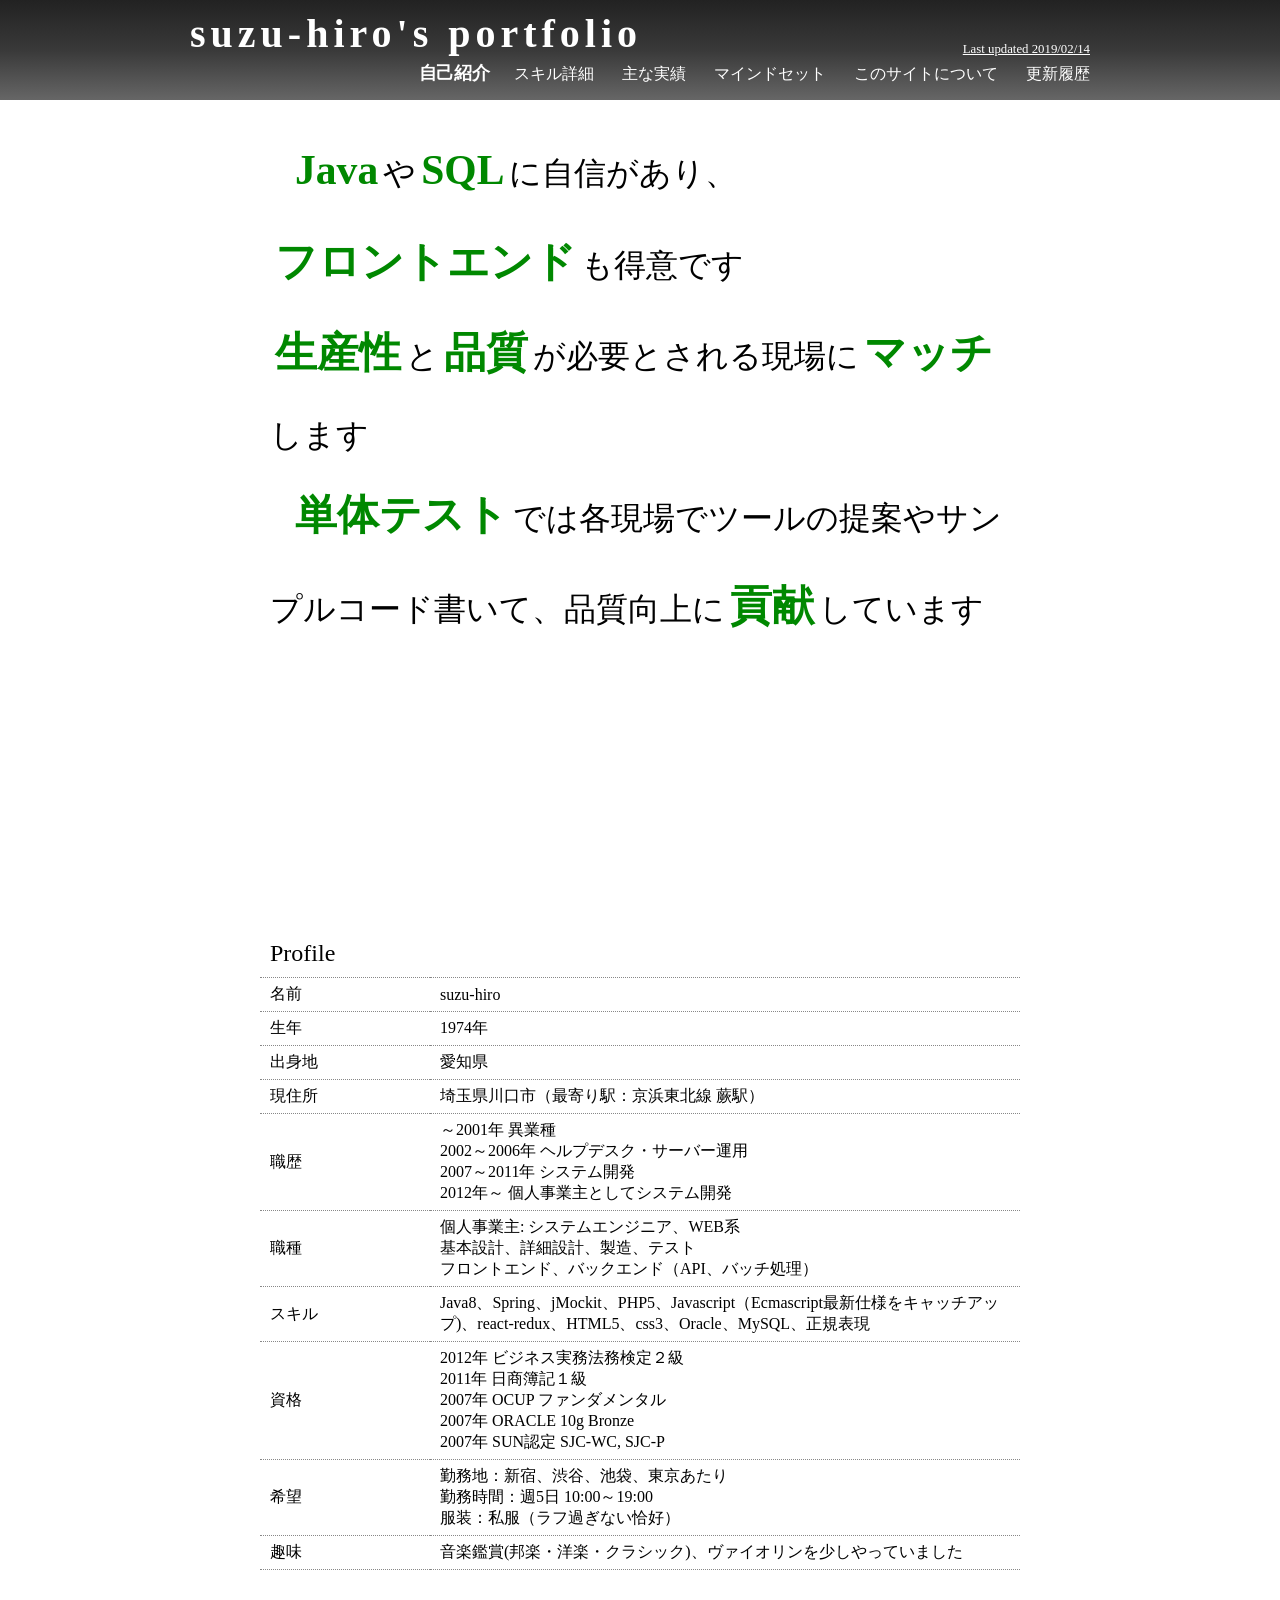
==== index.html @ 8be1450a "レイアウト調整" ====
<!doctype html>
<html>
<head>
	<meta charset="UTF-8"/>
	<meta name="viewport" content="width=device-width,initial-scale=1">
	<title>suzu-hiro's portfolio</title>
	<link rel="shortcut icon" href="./favicon.png"/>
	<link rel="stylesheet" href="./main.css">
	<style>
	</style>
	<script src="./js/rxjs.umd.min.js"></script>
	<script src="./main.js"></script>
	<script>
	</script>
</head>
<body>
	<header>
		<div class="container">
			<h1>suzu-hiro's portfolio</h1>
			<div class="update">Last updated 2019/02/14</div>
			<div class="menu-wrapper">
				<div class="humberger"><i class="fas fa-bars"></i></div>
				<ul class="menu">
					<li class="menu-title">
						<h2>suzuhiro's portfolio</h2>
						<p>MENU</p>
						<div class="close"><i class="far fa-times-circle"></i></div>
					</li>
					<li class="sel">自己紹介</li>
					<li>スキル詳細</li>
					<li>主な実績</li>
					<li>マインドセット</li>
					<li>このサイトについて</li>
					<li>更新履歴</li>
				</ul>
			</div>
			<div class="overlay"></div>
		</div>
	</header>
	<div id="content">
		<div class="container">
			<article class="profile sel">
				<section class="full-screen">
					<p>
						<em>Java</em>や<em>SQL</em>に自信があり、<em>フロントエンド</em>も得意です<br>
						<em>生産性</em>と<em>品質</em>が必要とされる現場に<em>マッチ</em>します
					</p>
					<p>
						<em>単体テスト</em>では各現場でツールの提案やサンプルコード書いて、品質向上に<em>貢献</em>しています
					</p>
				</section>
				<table>
					<caption>Profile</caption>
					<tbody>
						<tr>
							<th>名前</th>
							<td>suzu-hiro</td>
						</tr>
						<tr>
							<th>生年</th>
							<td>1974年</td>
						</tr>
						<tr>
							<th>出身地</th>
							<td>愛知県</td>
						</tr>
						<tr>
							<th>現住所</th>
							<td>埼玉県川口市（最寄り駅：京浜東北線 蕨駅）</td>
						</tr>
						<tr>
							<th>職歴</th>
							<td>
								～2001年 異業種<br>
								2002～2006年 ヘルプデスク・サーバー運用<br>
								2007～2011年 システム開発<br>
								2012年～ 個人事業主としてシステム開発
							</td>
						</tr>
						<tr>
							<th>職種</th>
							<td>
								個人事業主: システムエンジニア、WEB系<br>
								基本設計、詳細設計、製造、テスト<br>
								フロントエンド、バックエンド（API、バッチ処理）
							</td>
						</tr>
						<tr>
							<th>スキル</th>
							<td>
								Java8、Spring、jMockit、PHP5、Javascript（Ecmascript最新仕様をキャッチアップ)、react-redux、HTML5、css3、Oracle、MySQL、正規表現
							</td>
						</tr>
						<tr>
							<th>資格</th>
							<td>
								2012年 ビジネス実務法務検定２級<br>
								2011年 日商簿記１級<br>
								2007年 OCUP ファンダメンタル<br>
								2007年 ORACLE 10g Bronze<br>
								2007年 SUN認定 SJC-WC, SJC-P
							</td>
						</tr>
						<tr>
							<th>希望</th>
							<td>
								勤務地：新宿、渋谷、池袋、東京あたり<br>
								勤務時間：週5日 10:00～19:00<br>
								服装：私服（ラフ過ぎない恰好）
							</td>
						</tr>
						<tr>
							<th>趣味</th>
							<td>音楽鑑賞(邦楽・洋楽・クラシック)、ヴァイオリンを少しやっていました</td>
						</tr>
					</tbody>
				</table>
			</article>
			<article class="accordion skill">
				<p class="a_title">スキル詳細</p>
				<section class="blue open">
					<div class="header">
						<div class="title">Java<span>5年～</span></div>
						<div class="star"><i class="fas fa-star"></i><i class="fas fa-star"></i><i class="fas fa-star"></i></div>
						<i class="fas fa-angle-up"></i>
					</div>
					<div class="detail">
						<div class="card-wrapper">
							<div class="card">
								<div class="card-title">Java8</div>
								<div class="card-content">
									実務での使用も十分、<em>Stream Api</em>など重要な機能は問題なく使えます。<br>折に触れて書籍などで仕様理解を深めています
								</div>
							</div>
							<div class="card">
								<div class="card-title">Spring</div>
								<div class="card-content">
									最近では<em>SpringBoot</em>が多いです。<em>MVC</em><em>DI</em><em>AOP</em>など基本機能の経験は十分。<br>新しいバージョンの<em>WebFlux</em>は簡単なサンプルコードを書いた程度です
								</div>
							</div>
							<div class="card">
								<div class="card-title">jUnit</div>
								<div class="card-content">
									バージョン5は、学習中。<em>jMockit</em>を未使用の現場では提案しております<br><em>assertJ</em>も使いやすいです
								</div>
							</div>
							<div class="card">
								<div class="card-title">ORM</div>
								<div class="card-content">
									<em>MyBatis</em>などSQLを自由に書きやすいライブラリが好みです。<em>JPA</em>も実務で使用しますので問題ありません
								</div>
							</div>
						</div>
						<div class="note">
							自分にとって、一番<em>強み</em>となる技術ですので、言語仕様の理解から、周辺のツールについても意識してキャッチアップを心がけています
						</div>
					</div>
				</section>
				<section class="blue">
					<div class="header">
						<div class="title">PHP<span>3年</span></div>
						<div class="star"><i class="fas fa-star"></i><i class="fas fa-star"></i></div>
						<i class="fas fa-angle-up"></i>
					</div>
					<div class="detail">
						<div class="card-wrapper">
							<div class="card">
								<div class="card-title">FuelPHP</div>
								<div class="card-content">
									実務で6か月程度使用しました
								</div>
							</div>
							<div class="card">
								<div class="card-title">concrete5</div>
								<div class="card-content">
									実務で3か月程度使用しました
								</div>
							</div>
						</div>
						<div class="note">
							実務でWebAPIやバッチ処理など経験は少なくないですが、フレームワークの経験は少ないです<br>
							個人で開発する際にはPHPを利用しています<br>個人利用のレンタルサーバーで<em>バージョン7</em>にアップしたのでゆっくりキャッチアップ中です
						</div>
					</div>
				</section>
				<section class="blue">
					<div class="header">
						<div class="title">Groovy<span>1年</span></div>
						<div class="star"><i class="fas fa-star"></i></div>
						<i class="fas fa-angle-up"></i>
					</div>
					<div class="detail">
						<div class="note">
							特にサーバーサイドの言語としての経験はありませんが、<em>gradle</em><em>Jenkins</em><em>spock</em>など開発回りのツール類で使用する機会が多く、
							基本的な言語仕様の理解は重要と考えています
						</div>
					</div>
				</section>
				<section class="blue open">
					<div class="header">
						<div class="title">JavaScript<span>5年～</span></div>
						<div class="star"><i class="fas fa-star"></i><i class="fas fa-star"></i><i class="fas fa-star"></i></div>
						<i class="fas fa-angle-up"></i>
					</div>
					<div class="detail">
						<div class="card-wrapper">
							<div class="card">
								<div class="card-title">Ecma<wbr>Script</div>
								<div class="card-content">
									Webや電子書籍などで最新仕様のキャッチアップに心がけています
								</div>
							</div>
							<div class="card">
								<div class="card-title">React-redux</div>
								<div class="card-content">
									<em>React</em>単体の経験も<em>React-redux</em>の経験もあります。<br>
									モダンなライブラリの中では特に重点的に学習しています<br>
									<em>Redux-saga</em>も少し学習しています
								</div>
							</div>
							<div class="card">
								<div class="card-title">jQuery</div>
								<div class="card-content">
									2015年以降は実務でも個人の開発でも使用しておりません。新しい仕様やライブラリは必要があればキャッチアップします
								</div>
							</div>
							<div class="card">
								<div class="card-title">Rxjs</div>
								<div class="card-content">
									実務経験はありませんが、イベント周りの実装が気に入って、個人の開発で少しずつ活用しています
								</div>
							</div>
							<div class="card">
								<div class="card-title">Node.js</div>
								<div class="card-content">
									<em>express</em>を使用して、UIサーバーとして実務で経験があります
								</div>
							</div>
						</div>
						<div class="note">
							自分の<em>強み</em>として、ぜひ現場で力を発揮したい技術です
						</div>
					</div>
				</section>
				<section class="blue open">
					<div class="header">
						<div class="title">HTML/CSS<span>5年～</span></div>
						<div class="star"><i class="fas fa-star"></i><i class="fas fa-star"></i><i class="fas fa-star"></i></div>
						<i class="fas fa-angle-up"></i>
					</div>
					<div class="detail">
						<div class="card-wrapper">
							<div class="card">
								<div class="card-title">CSS設計</div>
								<div class="card-content">
									<em>OOCSS</em><em>BEM</em><em>SMACSS</em>などありますが、現場でもしっかり取り組んだ経験がないので、機会があれば取り組みたいです
								</div>
							</div>
							<div class="card">
								<div class="card-title">Sass</div>
								<div class="card-content">
									複数の現場で実務経験あり
								</div>
							</div>
						</div>
						<div class="note">
							古いブラウザの考慮が必要な実務より、個人の開発で自由に新しい仕様を試しています。<br>
							デザイナーほどの専門性ではないと思いますが、自信のある技術です<br>
							このサイトのコーディングでスキルの判断はできると思います
						</div>
					</div>
				</section>
				<section class="blue open">
					<div class="header">
						<div class="title">SQL<span>5年～</span></div>
						<div class="star"><i class="fas fa-star"></i><i class="fas fa-star"></i><i class="fas fa-star"></i></div>
						<i class="fas fa-angle-up"></i>
					</div>
					<div class="detail">
						<div class="card-wrapper">
							<div class="card">
								<div class="card-title">パフォーマンス</div>
								<div class="card-content">
									<em>インデックス</em>が効かないケース、<em>ソート</em>が掛かり遅くなるケースの把握、<br>
									<em>実行計画</em>によるコストの計測ができます
								</div>
							</div>
							<div class="card">
								<div class="card-title">Window関数</div>
								<div class="card-content">
									<em>MySQL</em>ではバージョン8で実装されるようですが、<em>Oracle</em><em>Postgres</em>など利用可能な現場では活用しています
								</div>
							</div>
						</div>
						<div class="note">
							良質な書籍があり、そちらで学習して実際に現場でもパフォーマンスの良いSQLを書けていると自負しています<br>
							自分の<em>強み</em>である技術の一つです
						</div>
					</div>
				</section>
				<section class="red">
					<div class="header">
						<div class="title">DB</div>
						<i class="fas fa-angle-up"></i>
					</div>
					<div class="detail">
						<div class="card-wrapper">
							<div class="card">
								<div class="card-title">テーブル設計</div>
								<div class="card-content">
									実務ではテーブル数20未満の小規模開発で担当したことがあります。大規模開発で自分がメインで1から担当した経験はありません<br>
									<em>正規化</em>は理解しています。
								</div>
							</div>
							<div class="card">
								<div class="card-title">DB製品</div>
								<div class="card-content">
									<em>MySQL</em>経験が多く、<em>Oracle</em><em>Postgresql</em>の順に経験が多いです
								</div>
							</div>
							<div class="card">
								<div class="card-title">トランザクション</div>
								<div class="card-content">
									異なる<em>DataSource</em>を同じメソッド内で制御した経験はあります。<br>
									<em>トランザクション分離レベル</em>をすらすら説明できるほどではありませんが、基本的な理解はあります
								</div>
							</div>
						</div>
						<div class="note">
							設定ファイルを触ることは多少あります。本番や懸賞環境にDBを構築するなどインフラやネットワークスキルが要求される作業は経験がありません
						</div>
					</div>
				</section>
				<section class="red">
					<div class="header">
						<div class="title">その他ミドルウェア</div>
						<i class="fas fa-angle-up"></i>
					</div>
					<div class="detail">
						<div class="card-wrapper">
							<div class="card">
								<div class="card-title">Git</div>
								<div class="card-content">
									十分経験あります。<em>SourceTree</em>とコマンドを併用して操作しています<br>
									プロジェクトにより運用方法はまちまちですが、合わせます
								</div>
							</div>
							<div class="card">
								<div class="card-title">Nginx</div>
								<div class="card-content">
									ある程度設定ファイルを編集したり、不具合の調査は可能です<br>
									<em>Luaスクリプト</em>でMockの挙動を書いたことがあります
								</div>
							</div>
							<div class="card">
								<div class="card-title">Jenkins</div>
								<div class="card-content">
									簡単な<em>Job</em>や<em>Pipeline</em>の作成は可能です
								</div>
							</div>
						</div>
					</div>
				</section>
				<section class="green">
					<div class="header">
						<div class="title">AWS<span>2年</span></div>
						<div class="star"><i class="fas fa-star"></i></div>
						<i class="fas fa-angle-up"></i>
					</div>
					<div class="detail">
						<div class="card-wrapper">
							<div class="card">
								<div class="card-title">S3</div>
								<div class="card-content">
									<em>Java SDK</em> <em>CLI</em>などで使用した経験あり
								</div>
							</div>
							<div class="card">
								<div class="card-title">SQS</div>
								<div class="card-content">
									<em>Java SDK</em> <em>CLI</em>などで使用した経験あり
								</div>
							</div>
							<div class="card">
								<div class="card-title">DynamoDB</div>
								<div class="card-content">
									<em>Java SDK</em> で使用した経験あり
								</div>
							</div>
						</div>
						<div class="note">
							強い分野ではありませんが、必要に応じてキャッチアップします
						</div>
					</div>
				</section>
				<section class="green">
					<div class="header">
						<div class="title">Linux<span>5年</span></div>
						<div class="star"><i class="fas fa-star"></i></div>
						<i class="fas fa-angle-up"></i>
					</div>
					<div class="detail">
						<div class="card-wrapper">
							<div class="card">
								<div class="card-title">コマンド</div>
								<div class="card-content">
									開発に必要な範囲で基本的な操作<br>期限切れですが<em>Lpic Level2</em>を取得したことがあります
								</div>
							</div>
							<div class="card">
								<div class="card-title">Bash</div>
								<div class="card-content">
									継続して複数の現場で多用することがなくしっかり覚えていませんが<br>
									DB操作、外部APIなど、複雑なバッチを書いた経験もあります
								</div>
							</div>
						</div>
						<div class="note">
							強い分野ではありませんが、開発で必要なスキルはあります
						</div>
					</div>
				</section>
				<section class="green">
					<div class="header">
						<div class="title">その他インフラ</div>
						<i class="fas fa-angle-up"></i>
					</div>
					<div class="detail">
						<div class="card-wrapper">
							<div class="card">
								<div class="card-title">Docker</div>
								<div class="card-content">
									開発時に起動したり停止したり、たまったimageを削除したりの操作はできます<br>
									全般的な基本知識はありますが、複雑な<em>DockerFile</em>の作成は難しいです
								</div>
							</div>
						</div>
					</div>
				</section>
				<section class="gray open">
					<div class="header">
						<div class="title">その他スキル</div>
						<i class="fas fa-angle-up"></i>
					</div>
					<div class="detail">
						<div class="card-wrapper">
							<div class="card">
								<div class="card-title">正規表現</div>
								<div class="card-content">
									自信のあるスキルです
								</div>
							</div>
							<div class="card">
								<div class="card-title">VBA</div>
								<div class="card-content">
									2016年以前は開発機が<em>Windows</em>で、ドキュメント類も<em>Office</em>が多く、よく活用していました
								</div>
							</div>
							<div class="card">
								<div class="card-title">Power<wbr>Shell</div>
								<div class="card-content">
									開発機が<em>Windows</em>のころは、テキストやファイルの操作でよく活用していました
								</div>
							</div>
							<div class="card">
								<div class="card-title">Gatling</div>
								<div class="card-content">
									最近、負荷試験で使用するケースが増え、重要なスキルと思います
								</div>
							</div>
							<div class="card">
								<div class="card-title">Puppeteer</div>
								<div class="card-content">
									ログイン画面の入力フォームがしっかり表示されているかのチェックで導入したことがあります
								</div>
							</div>
						</div>
					</div>
				</section>
			</article>
			<article>主な実績</article>
			<article class="simple mindset">
				<p class="a_title">マインドセット</p>
				<dl>
					<dt>チーム開発</dt>
					<dd>
						決められたことしかできないと言うことがありますが、やるべきことが明確に決められない決められたことができていないことも多い認識です。<br>
						やるべきことをしっかり認識して成果を出していけば自信に繋がり、そこで初めてそれ以上のことができるようになると思います。<br>
						私は、基本設計以降の作業を担当する１メンバーとしてチームに参画することになると思いますので、上記のことを意識して取り組みます。
					</dd>
					<dt>技術習得</dt>
					<dd>
						Java、Ecmascriptのように自分の強みである技術については常に、公式サイトで情報収集や必要に応じて実際に動かしてキャッチアップしています。<br>
						ライブラリ類については、目新しさや面白さだけではなく、現場で使えるか検討して学習しております。
					</dd>
					<dt>コーディングスタイル</dt>
					<dd>
						保守性、分かりやすさ、パフォーマンス、拡張性などを考えて最適なコードを書くように心がけております。<br>
						重要なのは、手段を目的化しないことです。新しい技術や概念を学習すると使いたくなるもので、ある程度スキルアップのために必要ですが、影響範囲を慎重に見極めるべきです。<br>
						最近javaで、Collectionのメソッドで表現できることを、Stream API を使用するケースが散見されます。計測すると100倍程度差が出る場合もあります。体感できるレベルで問題になることは少ないと思いますが、基本的な考え方として、パフォーマンスを意識してよりシンプルに書くスタイルがよいと思います。
					</dd>
					<dt>勤怠</dt>
					<dd>
						体調管理も仕事と考えておりますので、病欠や遅刻・早退はかなり少ない方です。<br>
						急病でなければ土日の通院ができる場合も多く、私用も含めて、業務中心にスケジュール管理をします
					</dd>
				</dl>
			</article>
			<article class="simple about">
				<p class="a_title">このサイトについて</p>
				<dl>
					<dt>使用した技術</dt>
					<dd>
						基本技術：HTML、CSS、Javascript<br>
						font: <a href="https://fontawesome.com/icons?d=gallery&m=free" target="_blank">Font Awesome</a><br>
						ライブラリ： <a href="https://rxjs-dev.firebaseapp.com/" target="_blank">RxJS v6</a>
					</dd>
					<dt>デザイン</dt>
					<dd>
							レスポンシブデザインで設計しております。
					</dd>
					<dt>技術的なポイント</dt>
					<dd>
						デザインやコーディングは特に他のサイトは参考にしておりません。
						極力ライブラリは使用せず、基本的な技術のみを使用しました。<br>
						RxJSを使用しているのは、実務では使用したことはありませんが、イベント周りの実装が強力で最近気に入っています。<br>
						異なるイベントを一つのストリームとして処理し、豊富なoperatorsで、できたらいいなと思う制御を手軽に利用できるところは、いつか実務で生かしたいです
					</dd>
					<dt>サイトの狙い</dt>
					<dd>
							サイトを通じて得意な技術や希望を知っていただき、スキルミスマッチなどにより力が発揮できないことを避けることが目的です
					</dd>
				</dl>
			</article>
			<article class="simple history">
				<p class="a_title">更新履歴</p>
			</article>
		</div>
	</div>
	<div class="mask"></div>
</body>
</html>
---- main.css ----
@import url(./fontawesome/css/all.min.css);
@charset "utf-8";
body {
	z-index: 1;
}
body, ul {
	margin: 0;
	padding: 0;
}
h1 {
	margin: 10px 0;
	font-size: 2.5em;
	letter-spacing: 5px;
	font-family: 'Comic Sans MS';
}
.container {
	position: relative;
	max-width: 900px;
	margin: 0 auto;
}
header {
	position: fixed;
	top: 0;
	height: 100px;
	width: 100vw;
	color: white;
	background: linear-gradient(#222, #393939, #666);
	z-index: 80;
}
.update {
	position: absolute;
	top: 32px;
	right: 0;
	font-size: .8rem;
	text-decoration: underline;
}
.menu-wrapper {
	position: absolute;
	right: 0;
	bottom: -28px;
}
.menu {
	list-style: none;
	display: flex;
}
.menu-title {
	display: none;
}
.menu li {
	margin-left: 28px;
	text-align: center;
	cursor: pointer;
}
.menu li.sel {
	font-weight: bold;
	transform: scale(1.1, 1.1);
	cursor: default;
}
.menu li:hover {
	font-weight: bold;
}
.humberger {
	display: none;
	margin-right: 14px;
	font-size: 1.8em;
}
.overlay {
	display: none;
	position: fixed;
	top: 0;
	left: 0;
	width: 100%;
	height: 100%;
	opacity: .2;
	background: black;
	z-index: 50;
}
#content {
	margin-top: 110px;
	margin-bottom: 50px;
}
article {
	display: none;
}
article.sel {
	display: block;
}
.mask {
	display: none;
	position: fixed;
	background: #333;
	top: 100px;
	width: 100%;
	min-height: calc(100vh - 100px);
	opacity: 0;
}
.mask.on {
	display: block;
	animation: switchContents 1.6s ease-in-out;
}
@keyframes switchContents {
	0% {left: -100%; opacity: 0;}
	40% {left: 0; opacity: 1;}
	60% {left: 0; opacity: 1;}
	100% {left: 100%; opacity: 0;}
}

.full-screen {
	margin: 0 auto;
	padding: 15px 30px;
	width: 100%;
	min-height: calc(100vh - 100px);
	box-sizing: border-box;
}
.full-screen p {
	text-indent: 20px;
	line-height: 2.2;
	font-size: 2em;
	margin: 0;
}
.full-screen em {
	text-indent: 0;
	font-size: 1.3em;
	font-weight: bold;
	background: none;
	color: #008800;
}
@media screen and (max-width: 480px) {
	header {
		height: 70px;
	}
	#content {
		margin-top: 76px;
	}
	h1 {
		margin-top: 18px;
		font-size: 1.7em;
		letter-spacing: 0;
	}
	.update {
		display: none;
	}
	.container {
		padding: 0 14px;
	}
	.menu-wrapper {
		bottom: -5px;
	}
	.humberger {
		display: block;
	}
	.menu-title h2 {
		margin: 0 0 0 -10px;
		padding: 14px 0 14px 14px;;
		font-size: 1.6em;
		text-align: left;
		font-family: 'Comic Sans MS';
	}
	.menu-title p {
		margin: 0 0 0 -10px;
		letter-spacing: 3px;
		padding: 8px;
		font-size: 1.2em;
		font-weight: bold;
		border-top: dotted 1px #fff;
		border-bottom: dotted 1px #fff;
	}
	.close {
		position: absolute;
		top: 12px;
		right: 10px;
		font-size: 1.8em;
	}
	.menu {
		position: fixed;
		z-index: 100;
		top: 0;
		height: 100vh;
		display: block;
		background: #333;
		width: 85vw;
		left: -85vw;
		transition: left .2s ease-out;
	}
	.menu.show {
		left: 0;
	}
	.menu-title {
		display: block;
		position: relative;
	}
	.menu li {
		margin-left: 0;
	}
	.menu li:not(.menu-title) {
		text-align: left;
		padding: 12px 5px 12px 40px;
		position: relative;
		letter-spacing: 2px;
	}
	.menu li:not(.menu-title)::before {
		font-family: "Font Awesome 5 Free";
		content: "\f111";
		font-weight: 900;
		position: absolute;
		left: 15px;
		top: 14px;
	}
	.menu li.sel {
		font-weight: normal;
		text-shadow: none;
		background: #888;
		transform: scale(1, 1);
	}
	.mask {
		top: 70px;
		min-height: calc(100vh - 70px);
	}
	@keyframes switchContents {
		0% { opacity: 0;}
		40% { opacity: 1;}
		60% { opacity: 1;}
		100% { opacity: 0;}
	}
	.full-screen {
		padding: 10px 20px;
		width: 100%;
		min-height: calc(100vh - 70px);
	}
	.full-screen p {
		text-indent: 20px;
		line-height: 2;
		font-size: 1.4em;
	}
	.full-screen em {
		font-size: 1.35em;
	}
}

/* profile */
.profile .full-screen {
	width: 800px;
}
.profile table {
	width: 760px;
	margin:20px auto 10px;
	border-collapse: collapse;
}
.profile caption {
	text-align: left;
	padding: 10px;
	font-family: 'Comic Sans MS';
	font-size: 1.5em;
}
.profile tr {
	border-top: dotted 1px #888;
}
.profile tr:last-of-type {
	border-bottom: dotted 1px #888;
}
.profile th {
	width: 150px;
	font-weight: normal;
	text-align: left;
}
.profile td, .profile th {
	padding: 6px 10px;
}
@media screen and (max-width: 480px) {
	.profile .full-screen {
		width: calc(100% + 28px);
    margin: -5px -15px 0;
	}
	.profile table {
		width: 100%;
	}
	.profile th {
		width: 20%;
	}
	.profile td, .profile th {
		font-size: .9rem;
	}
}

/** acordion */
.accordion .a_title {
	margin: 0;
	padding: 0;
	display: none;
	font-family: 'Comic Sans MS';
}

.accordion > section {
	width: 100%;
	margin-top: 15px;
}
.accordion > section + section{
	margin-top: 20px;
}

.accordion .header {
	border-radius: 6px;
	padding: 4px 10px;
	display: flex;
	cursor: pointer;
}
.accordion section.blue .header {
	background: linear-gradient(#3388bb, #66aaee);
}
.accordion section.blue .detail {
	background: #eef;
}
.accordion section.red .header {
	background: linear-gradient(#bb5555, #dd7777);
}
.accordion section.red .detail {
	background: #fee;
}
.accordion section.green .header {
	background: linear-gradient(#339933, #77bb77);
}
.accordion section.green .detail {
	background: #efe;
}
.accordion section.gray .header {
	background: linear-gradient(#666666, #999999);
}
.accordion section.gray .detail {
	background: #f5f5f5;
}
.accordion .title {
	margin-right: auto;
	font-weight: bold;
	letter-spacing: 2px;
	font-size: 26px;
	padding-left: 5px;
	color: white;
	line-height: 40px;
}
.accordion .title > span {
	font-weight: normal;
	font-size: 12px;
	display: inline-block;
	margin-left: 5px;
	letter-spacing: 1px;
	vertical-align: middle;
}
.accordion .title > span::before {
	content: "(";
}
.accordion .title > span::after {
	content: ")";
}
.accordion .star {
	color: #eeee00;
	margin-right: 5px;
	font-size: 16px;
	width: 80px;
}
.accordion .star i {
	line-height: 40px;
}
.accordion .star i + i {
	margin-left: 4px;
}
.accordion .header > i {
	font-size: 1.8em;
	color: white;
  margin: 2px 4px 0 12px;
	line-height: 1.2;
	transition: transform .3s;
}
.accordion section.open .header {
	border-bottom-left-radius: 0px;
	border-bottom-right-radius: 0px;
}
.accordion section.open .header > i {
	transform: rotate(180deg);
}
.accordion .detail {
	border-top: none;
	overflow: hidden;
	padding: 0 10px;
	border-bottom-left-radius: 6px;
	border-bottom-right-radius: 6px;
	height: 0;
	opacity: 0;
	transition: opacity .3s, padding .3s, height .3s;
}
.accordion section.open .detail {
	opacity: 1;
	padding: 10px;
	height: auto;
}

.accordion .detail .note {
	padding: 10px 15px;
	margin: 5px;
	background: #f1cc88;
	font-size: .9rem;
	color: #444;
}

.card-wrapper {
	display: flex;
	flex-flow: row wrap;
}
.card-wrapper .card {
	display: flex;
	width: 50%;
	padding: 6px;
	box-sizing: border-box;
}
.card .card-title {
	background: #888;
	width: 140px;
	padding: 5px 5px 5px 10px;
	color: white;
	font-weight: bold;
	font-size: 1.35em;
	box-sizing: border-box;
	border-top-left-radius: 2px;
	border-bottom-left-radius: 2px;
}
.card .card-content {
	background: white;
	width: calc(100% - 140px);
	padding: 5px;
	font-size: .9rem;
	border-top-right-radius: 2px;
	border-bottom-right-radius: 2px;
}

em {
	padding: 0 3px;
	margin: 0 2px;
	font-style: normal;
	display: inline-block;
	background-image: linear-gradient(0deg, #fff 20%, #ffee99 20%, #ffee99 40%, #fff 40% );
}
.note em {
	color: #222;
	background-image: linear-gradient(0deg, #f1cc88 20%, #bbddff 20%, #bbddff 40%, #f1cc88 40% );
}

@media screen and (max-width: 480px) {
	.accordion .a_title {
		display: block;
		padding-top: 8px;
    font-weight: bold;
    font-size: 1.2em;
	}
	.accordion > section {
		margin-top: 12px;
	}
	.accordion > section + section{
		margin-top: 15px;
	}
	.accordion .title {
		letter-spacing: 0;
		font-size: 22px;
		padding-left: 5px;
		line-height: 34px;
	}
	.accordion .star {
		margin-right: 5px;
		font-size: 14px;
		width: 60px;
	}
	.accordion .star i {
		line-height: 34px;
	}
	.accordion .header > i {
		font-size: 1.7em;
		line-height: 1.1;
	}
	.card-wrapper {
		display: flex;
		flex-flow: column;
	}
	.card-wrapper .card {
		display: flex;
		width: 100%;
		padding: 6px;
		box-sizing: border-box;
	}
	.card .card-title {
		width: 120px;
		padding: 5px 5px 5px 10px;
		color: white;
		font-weight: bold;
		font-size: 1.15em;
	}
	.card .card-content {
		width: calc(100% - 120px);
		font-size: .8rem;
	}
	.accordion .detail .note {
		font-size: .8rem;
	}
}

/** skill */
.skill {
	padding-top: 5px;
}

/** simple article */
.simple .a_title {
	margin: 0;
	padding: 0;
	display: none;
	font-family: 'Comic Sans MS';
}
.simple dl {
	width: 760px;
	margin:0 auto 10px;
	position: relative;
	top: 20px;
}
.simple dt {
	margin-top: 20px;
	border-left: solid 4px #083;
	background: #f1fff1;
	padding: 5px 8px;
	letter-spacing: 2px;
}
.simple dd {
	padding: 14px 6px 10px;
	line-height: 2;
	margin-inline-start: 6px;
}
@media screen and (max-width: 480px) {
	.simple .a_title {
		display: block;
		padding-top: 12px;
    font-weight: bold;
    font-size: 1.3em;
	}
	.simple dl {
		width: 100%;
		top: 14px;
	}
	.simple dl dt:first-of-type {
		margin-top: 0;
	}
	.simple dt {
		margin-top: 10px;
		font-size: .9rem;
	}
	.simple dd {
		margin-inline-start: 3px;
		font-size: .9rem;
	}
}



/** mindset */
.mindset dt {
	border-left: solid 4px #830;
	background: #fff1f1;
}

/** about */
.about dt {
	border-left: solid 4px #083;
	background: #f1fff1;
}
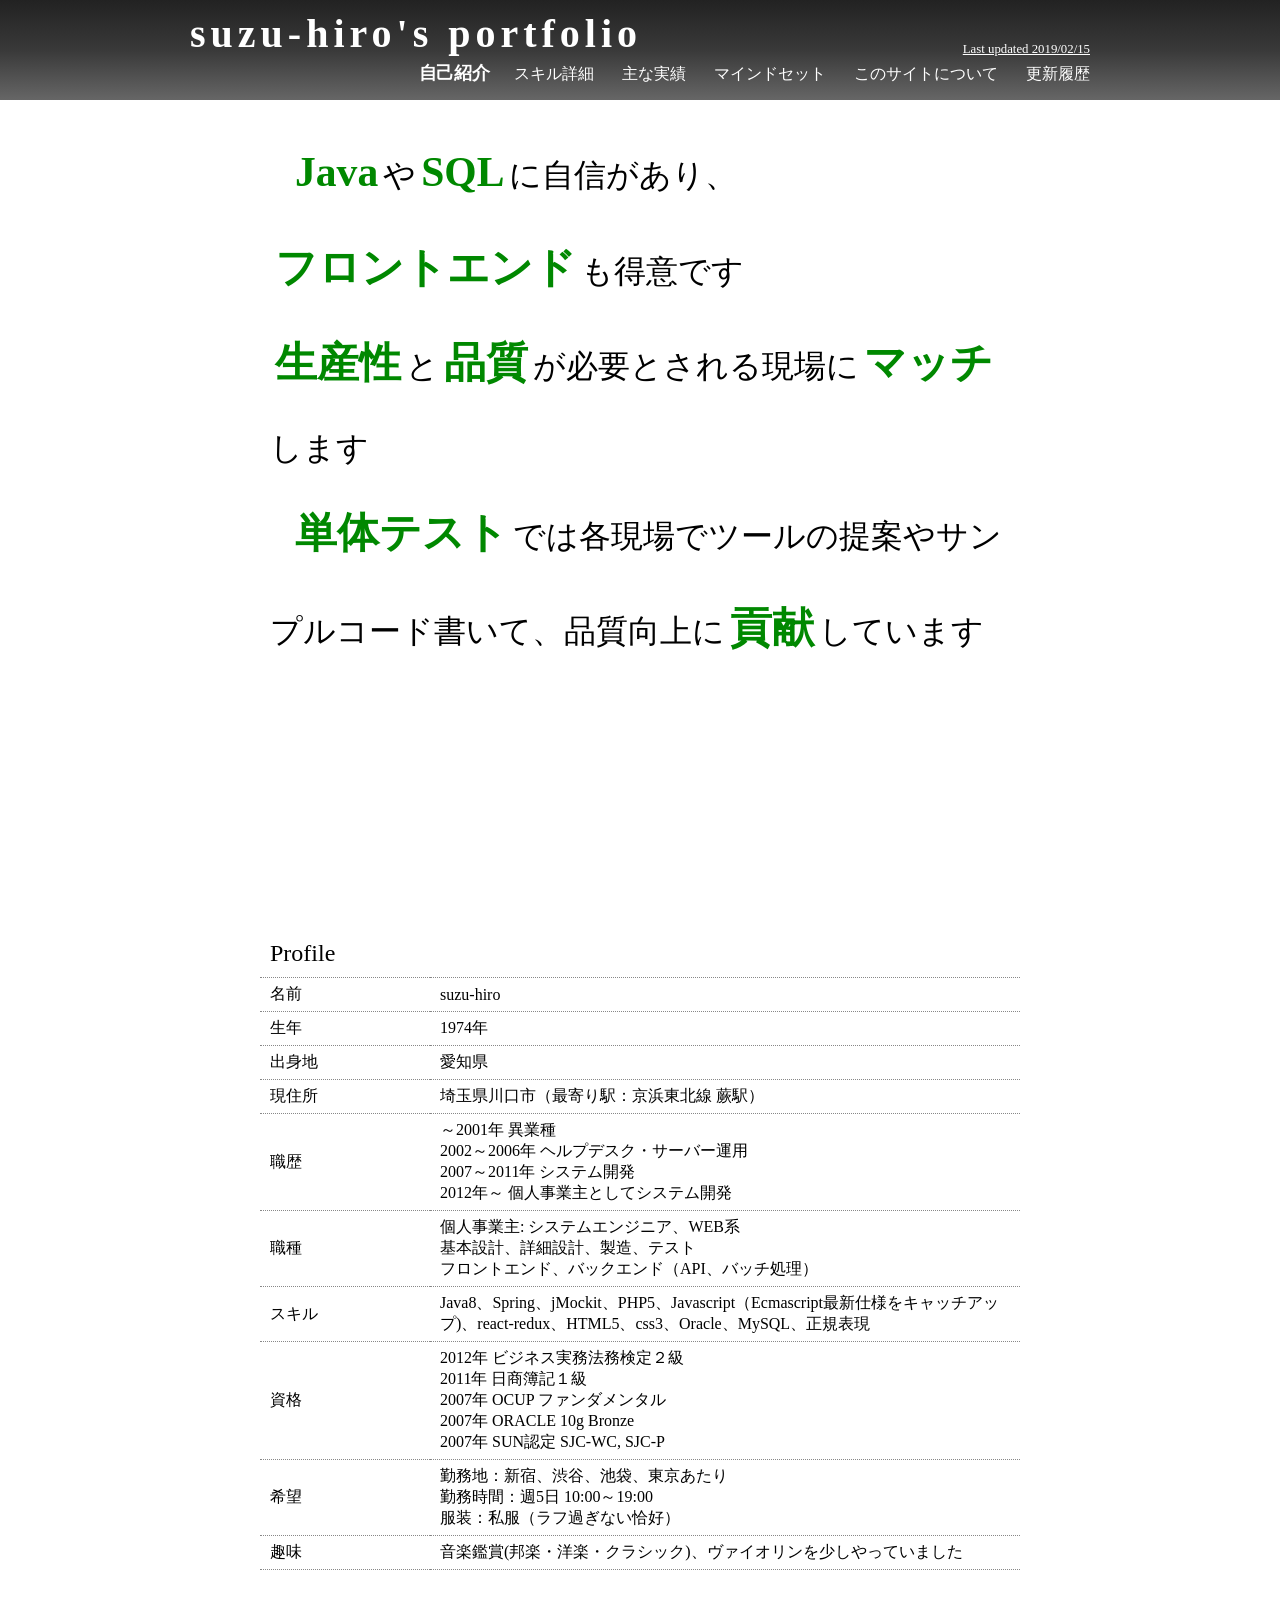
==== commit 6f70e430: "スクロール" ====
--- a/index.html
+++ b/index.html
@@ -17,7 +17,7 @@
 	<header>
 		<div class="container">
 			<h1>suzu-hiro's portfolio</h1>
-			<div class="update">Last updated 2019/02/14</div>
+			<div class="update">Last updated 2019/02/15</div>
 			<div class="menu-wrapper">
 				<div class="humberger"><i class="fas fa-bars"></i></div>
 				<ul class="menu">
@@ -49,7 +49,7 @@
 						<em>単体テスト</em>では各現場でツールの提案やサンプルコード書いて、品質向上に<em>貢献</em>しています
 					</p>
 				</section>
-				<table>
+				<table class="common-table">
 					<caption>Profile</caption>
 					<tbody>
 						<tr>
@@ -183,19 +183,6 @@
 						</div>
 					</div>
 				</section>
-				<section class="blue">
-					<div class="header">
-						<div class="title">Groovy<span>1年</span></div>
-						<div class="star"><i class="fas fa-star"></i></div>
-						<i class="fas fa-angle-up"></i>
-					</div>
-					<div class="detail">
-						<div class="note">
-							特にサーバーサイドの言語としての経験はありませんが、<em>gradle</em><em>Jenkins</em><em>spock</em>など開発回りのツール類で使用する機会が多く、
-							基本的な言語仕様の理解は重要と考えています
-						</div>
-					</div>
-				</section>
 				<section class="blue open">
 					<div class="header">
 						<div class="title">JavaScript<span>5年～</span></div>
@@ -295,6 +282,29 @@
 						<div class="note">
 							良質な書籍があり、そちらで学習して実際に現場でもパフォーマンスの良いSQLを書けていると自負しています<br>
 							自分の<em>強み</em>である技術の一つです
+						</div>
+					</div>
+				</section>
+				<section class="blue">
+					<div class="header">
+						<div class="title">その他言語</div>
+						<i class="fas fa-angle-up"></i>
+					</div>
+					<div class="detail">
+						<div class="card-wrapper">
+							<div class="card">
+								<div class="card-title">Groovy</div>
+								<div class="card-content">
+									特にサーバーサイドの言語としての経験はありませんが、<em>gradle</em><em>Jenkins</em><em>spock</em>など開発回りのツール類で使用する機会が多く、
+									基本的な言語仕様の理解は重要と考えています
+								</div>
+							</div>
+							<div class="card">
+								<div class="card-title">Python</div>
+								<div class="card-content">
+									他プロジェクトの手伝いで2か月程度触りました。マイクロサービスとしてシステム間を中継するシステムです。専門的なスキルはありません。
+								</div>
+							</div>
 						</div>
 					</div>
 				</section>
@@ -532,11 +542,20 @@
 					</dd>
 				</dl>
 			</article>
-			<article class="simple history">
-				<p class="a_title">更新履歴</p>
+			<article class="history">
+				<table class="common-table">
+					<caption>更新履歴</caption>
+					<tbody>
+						<tr>
+							<th>2019/01/05</th>
+							<td>initial commit</td>
+						</tr>
+					</tbody>
+				</table>
 			</article>
 		</div>
 	</div>
 	<div class="mask"></div>
+	<div id="to-top"><i class="fas fa-arrow-alt-circle-up"></i></div>
 </body>
 </html>
--- a/main.css
+++ b/main.css
@@ -77,7 +77,7 @@
 }
 #content {
 	margin-top: 110px;
-	margin-bottom: 50px;
+	margin-bottom: 60px;
 }
 article {
 	display: none;
@@ -105,6 +105,19 @@
 	100% {left: 100%; opacity: 0;}
 }
 
+#to-top {
+	position: fixed;
+	bottom: 0;
+	right: calc(50% - 450px);
+	font-size: 2.5em;
+	cursor: pointer;
+	z-index: 40;
+	opacity: 0;
+	transition: opacity .4s;
+}
+#to-top.show {
+	opacity: 0.4;
+}
 .full-screen {
 	margin: 0 auto;
 	padding: 15px 30px;
@@ -114,7 +127,7 @@
 }
 .full-screen p {
 	text-indent: 20px;
-	line-height: 2.2;
+	line-height: 2.3;
 	font-size: 2em;
 	margin: 0;
 }
@@ -150,7 +163,7 @@
 		display: block;
 	}
 	.menu-title h2 {
-		margin: 0 0 0 -10px;
+		margin: 0;
 		padding: 14px 0 14px 14px;;
 		font-size: 1.6em;
 		text-align: left;
@@ -216,6 +229,10 @@
 		top: 70px;
 		min-height: calc(100vh - 70px);
 	}
+	#to-top {
+		right: .8em;
+		font-size: 1.7em;
+	}
 	@keyframes switchContents {
 		0% { opacity: 0;}
 		40% { opacity: 1;}
@@ -241,29 +258,29 @@
 .profile .full-screen {
 	width: 800px;
 }
-.profile table {
+.common-table {
 	width: 760px;
 	margin:20px auto 10px;
 	border-collapse: collapse;
 }
-.profile caption {
+.common-table caption {
 	text-align: left;
 	padding: 10px;
 	font-family: 'Comic Sans MS';
 	font-size: 1.5em;
 }
-.profile tr {
+.common-table tr {
 	border-top: dotted 1px #888;
 }
-.profile tr:last-of-type {
+.common-table tr:last-of-type {
 	border-bottom: dotted 1px #888;
 }
-.profile th {
+.common-table th {
 	width: 150px;
 	font-weight: normal;
 	text-align: left;
 }
-.profile td, .profile th {
+.common-table td, .common-table th {
 	padding: 6px 10px;
 }
 @media screen and (max-width: 480px) {
@@ -271,13 +288,13 @@
 		width: calc(100% + 28px);
     margin: -5px -15px 0;
 	}
-	.profile table {
+	.common-table {
 		width: 100%;
 	}
-	.profile th {
+	.common-table th {
 		width: 20%;
 	}
-	.profile td, .profile th {
+	.common-table td, .common-table th {
 		font-size: .9rem;
 	}
 }
@@ -567,3 +584,5 @@
 	border-left: solid 4px #083;
 	background: #f1fff1;
 }
+
+/* history */
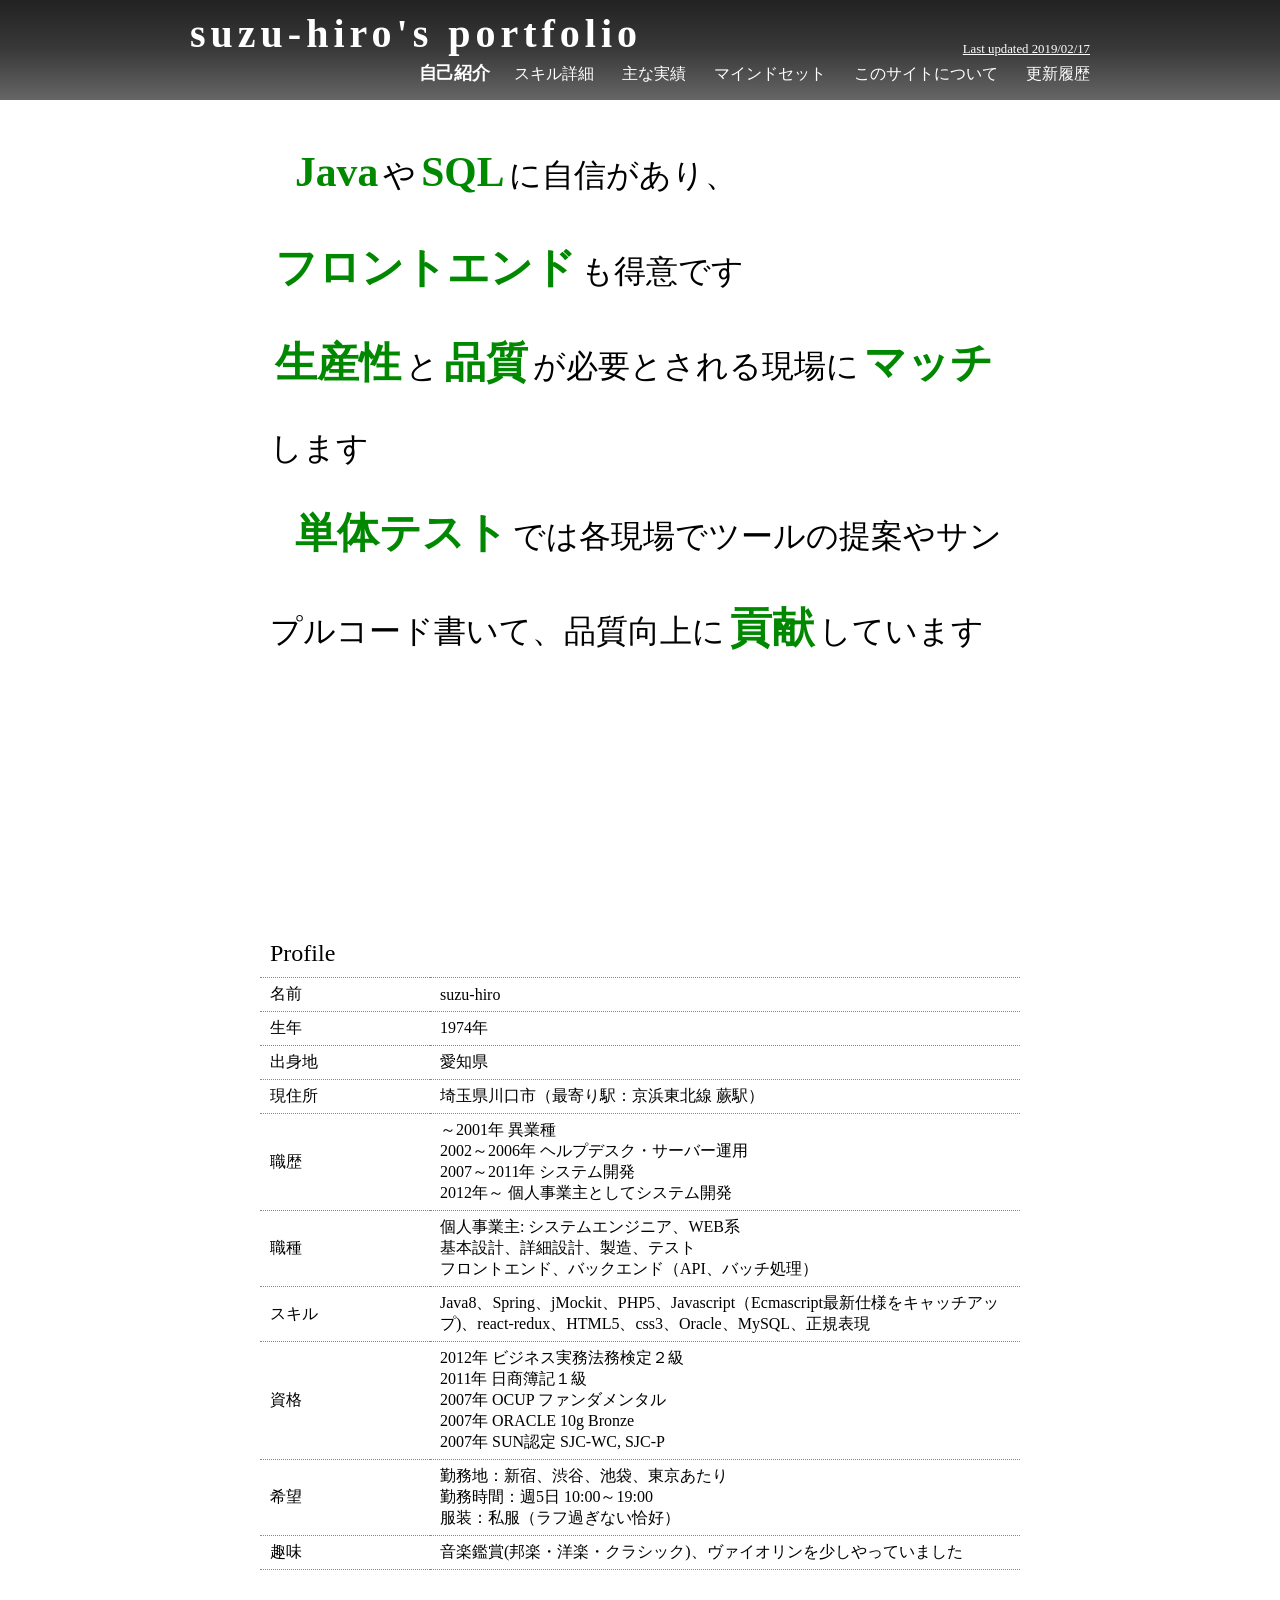
==== commit 0ec0ba3e: "実績追加" ====
--- a/index.html
+++ b/index.html
@@ -17,7 +17,7 @@
 	<header>
 		<div class="container">
 			<h1>suzu-hiro's portfolio</h1>
-			<div class="update">Last updated 2019/02/15</div>
+			<div class="update">Last updated 2019/02/17</div>
 			<div class="menu-wrapper">
 				<div class="humberger"><i class="fas fa-bars"></i></div>
 				<ul class="menu">
@@ -488,7 +488,52 @@
 					</div>
 				</section>
 			</article>
-			<article>主な実績</article>
+			<article class="accordion works">
+				<p class="a_title">主な実績</p>
+				<section class="blue open">
+					<div class="header">
+						<div class="title">WEB広告運用ツール開発支援</div>
+						<i class="fas fa-angle-up"></i>
+					</div>
+					<div class="detail">
+						<div class="card-wrapper">
+							<div class="card">
+								<div class="card-title">業種</div>
+								<div class="card-content">インターネット広告</div>
+							</div>
+							<div class="card">
+								<div class="card-title">チーム</div>
+								<div class="card-content">
+									全体：18名、開発：12名
+								</div>
+							</div>
+							<div class="card">
+								<div class="card-title">担当工程</div>
+								<div class="card-content">基本設計～結合試験、保守運用</div>
+							</div>
+							<div class="card">
+								<div class="card-title">技術</div>
+								<div class="card-content">
+									<em>Java8</em>、SpringBoot、MyBatis、SonarQube、<em>React-redux</em>、docker
+								</div>
+							</div>
+						</div>
+						<div class="svg-wrapper">
+							<p class="svg-title">システム概要</p>
+							<p class="svg-desc">様々なインターネット広告媒体のクリックなどの実績を、バッチ処理で取り込んでマスタテーブルや実績テーブルに保存する</p>
+							<div class="svg">
+								<a class="svg-open" href="./plantuml/case1.svg" target="_blank"><i class="fas fa-external-link-alt"></i></a>
+								<img src="./plantuml/case1.svg">
+							</div>
+						</div>
+						<div class="note">
+							バッチ処理では、上記図の全般を担当。データを取り込む方式が多岐にわたり技術の幅が広がりました<br>
+							一次開発で20程度のバッチのうち大半を担当しました<br>
+							その後、運用チームが使う画面の機能を複数担当し、<em>react-redux</em>の経験を積みました
+						</div>
+					</div>
+				</section>
+			</article>
 			<article class="simple mindset">
 				<p class="a_title">マインドセット</p>
 				<dl>
--- a/main.css
+++ b/main.css
@@ -498,7 +498,7 @@
 	.card-wrapper .card {
 		display: flex;
 		width: 100%;
-		padding: 6px;
+		padding: 3px 6px;
 		box-sizing: border-box;
 	}
 	.card .card-title {
@@ -571,6 +571,60 @@
 	}
 }
 
+/** works */
+.works {
+	padding-top: 5px;
+}
+.svg-wrapper > p {
+	margin: 0;
+}
+.svg-title {
+	padding: 10px 10px 0 10px;
+	text-align: center;
+	color: black;
+	text-decoration: underline;
+}
+.svg-desc {
+	padding: 5px 10px;
+	color: #444;
+	font-size: .9em;
+}
+.svg {
+	width: 100%;
+	padding: 0 10px 10px 10px;
+	box-sizing: border-box;
+	position: relative;
+}
+.svg .svg-open {
+	position: absolute;
+	top: 12px;
+	right: 12px;
+	opacity: .5;
+	cursor: pointer;
+	color: black;
+	font-size: 1.3em;
+}
+.svg img {
+	width: 100%;
+	background: white;
+}
+@media screen and (max-width: 480px) {
+	.svg-desc {
+		font-size: .75em;
+	}
+	.svg {
+		padding: 6px;
+	}
+	.svg .svg-open {
+		font-size: 1em;
+	}
+	.works.accordion .title {
+		font-size: 18px;
+	}
+	.works .card .card-title {
+		font-size: 1em;
+	}
+}
 
 
 /** mindset */
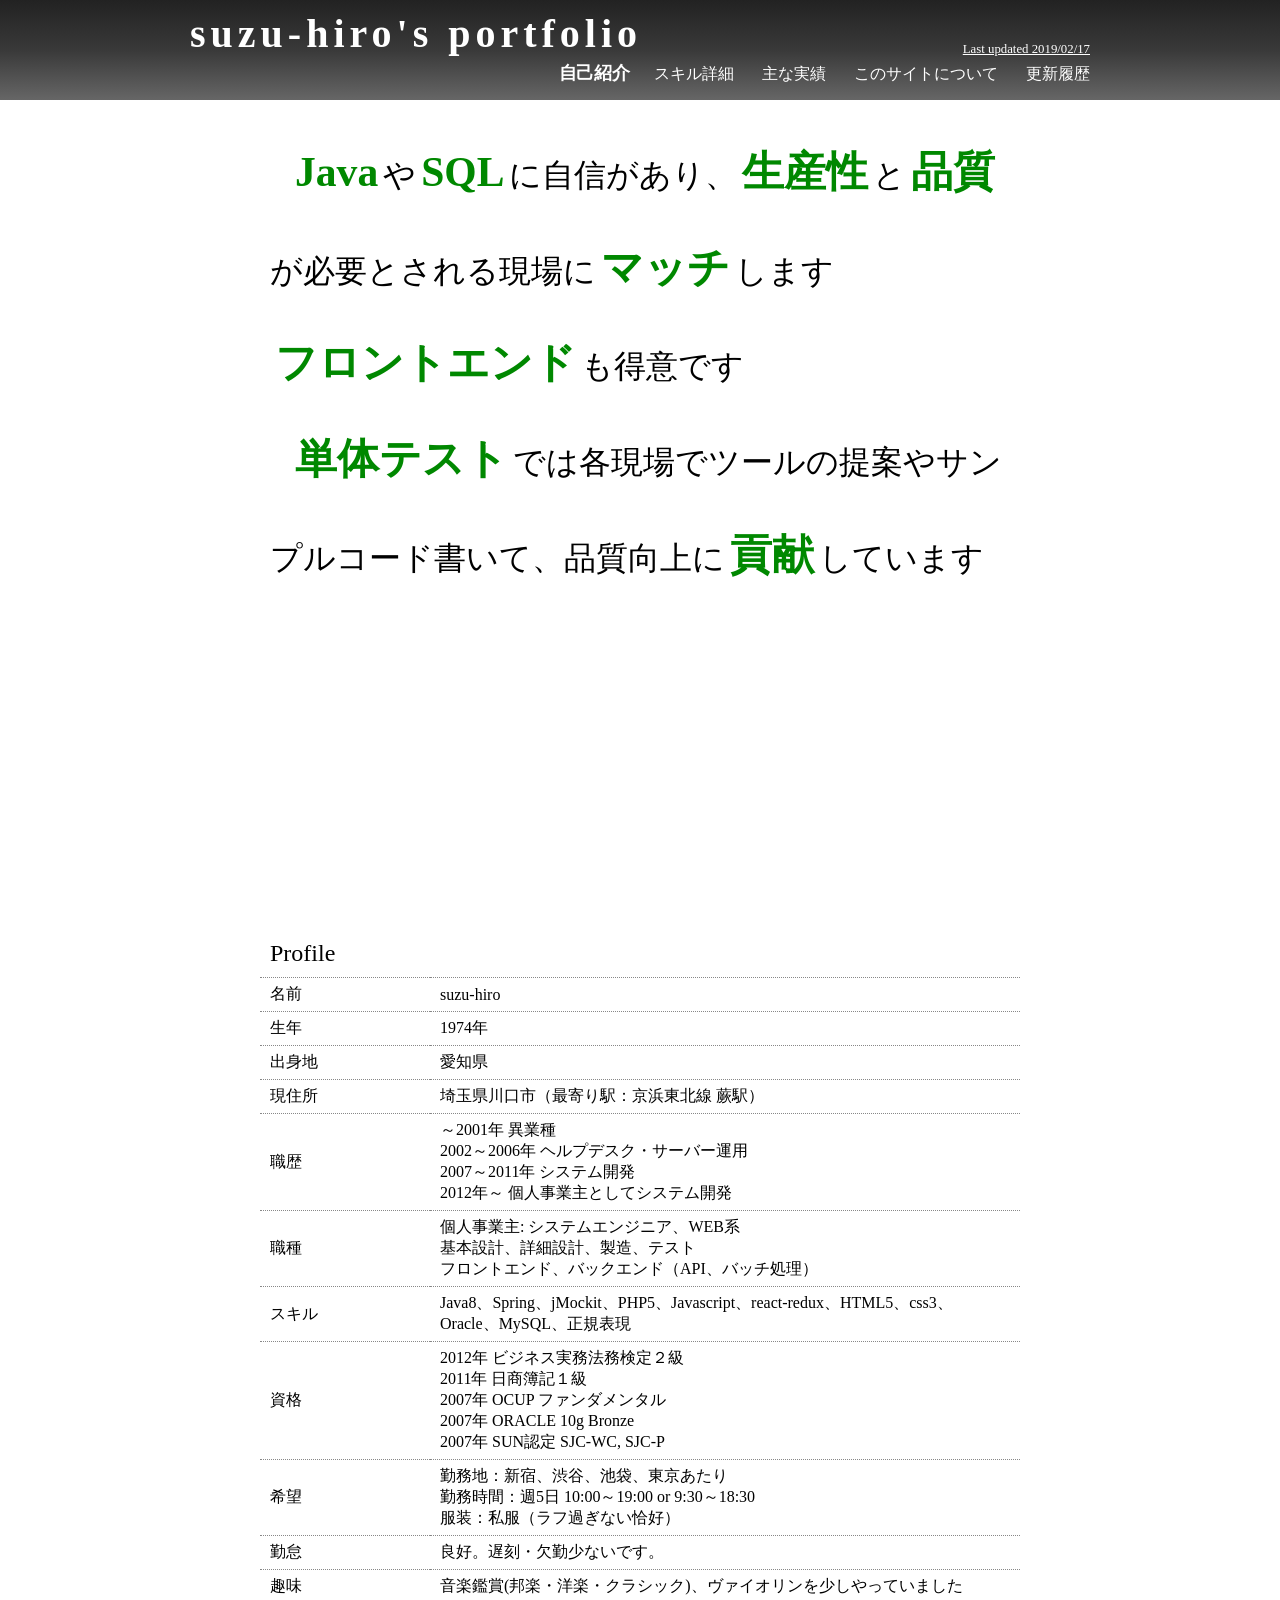
==== commit 01c2647e: "文言修正" ====
--- a/index.html
+++ b/index.html
@@ -29,7 +29,6 @@
 					<li class="sel">自己紹介</li>
 					<li>スキル詳細</li>
 					<li>主な実績</li>
-					<li>マインドセット</li>
 					<li>このサイトについて</li>
 					<li>更新履歴</li>
 				</ul>
@@ -42,8 +41,8 @@
 			<article class="profile sel">
 				<section class="full-screen">
 					<p>
-						<em>Java</em>や<em>SQL</em>に自信があり、<em>フロントエンド</em>も得意です<br>
-						<em>生産性</em>と<em>品質</em>が必要とされる現場に<em>マッチ</em>します
+						<em>Java</em>や<em>SQL</em>に自信があり、<em>生産性</em>と<em>品質</em>が必要とされる現場に<em>マッチ</em>します<br>
+						<em>フロントエンド</em>も得意です
 					</p>
 					<p>
 						<em>単体テスト</em>では各現場でツールの提案やサンプルコード書いて、品質向上に<em>貢献</em>しています
@@ -88,7 +87,7 @@
 						<tr>
 							<th>スキル</th>
 							<td>
-								Java8、Spring、jMockit、PHP5、Javascript（Ecmascript最新仕様をキャッチアップ)、react-redux、HTML5、css3、Oracle、MySQL、正規表現
+								Java8、Spring、jMockit、PHP5、Javascript、react-redux、HTML5、css3、Oracle、MySQL、正規表現
 							</td>
 						</tr>
 						<tr>
@@ -105,9 +104,13 @@
 							<th>希望</th>
 							<td>
 								勤務地：新宿、渋谷、池袋、東京あたり<br>
-								勤務時間：週5日 10:00～19:00<br>
+								勤務時間：週5日 10:00～19:00 or 9:30～18:30<br>
 								服装：私服（ラフ過ぎない恰好）
 							</td>
+						</tr>
+						<tr>
+							<th>勤怠</th>
+							<td>良好。遅刻・欠勤少ないです。</td>
 						</tr>
 						<tr>
 							<th>趣味</th>
@@ -129,19 +132,19 @@
 							<div class="card">
 								<div class="card-title">Java8</div>
 								<div class="card-content">
-									実務での使用も十分、<em>Stream Api</em>など重要な機能は問題なく使えます。<br>折に触れて書籍などで仕様理解を深めています
+									実務経験十分、バージョン8も<em>Stream Api</em>など重要な機能は問題なく使えます。<br>折に触れて書籍などで仕様理解を深めています
 								</div>
 							</div>
 							<div class="card">
 								<div class="card-title">Spring</div>
 								<div class="card-content">
-									最近では<em>SpringBoot</em>が多いです。<em>MVC</em><em>DI</em><em>AOP</em>など基本機能の経験は十分。<br>新しいバージョンの<em>WebFlux</em>は簡単なサンプルコードを書いた程度です
+									最近では<em>SpringBoot</em>が多いです。<em>MVC</em><em>DI</em><em>AOP</em>など適切に使えます。<br>新しいバージョンの<em>WebFlux</em>は学習中です
 								</div>
 							</div>
 							<div class="card">
 								<div class="card-title">jUnit</div>
 								<div class="card-content">
-									バージョン5は、学習中。<em>jMockit</em>を未使用の現場では提案しております<br><em>assertJ</em>も使いやすいです
+									バージョン5は学習中。<em>jMockit</em>を未使用の現場では提案しております<br><em>assertJ</em>も使いやすいです
 								</div>
 							</div>
 							<div class="card">
@@ -167,13 +170,13 @@
 							<div class="card">
 								<div class="card-title">FuelPHP</div>
 								<div class="card-content">
-									実務で6か月程度使用しました
+									実務で6か月程度使用しました。わかりやすいFWという印象です。
 								</div>
 							</div>
 							<div class="card">
 								<div class="card-title">concrete5</div>
 								<div class="card-content">
-									実務で3か月程度使用しました
+									実務で3か月程度使用しました。2013年ですので今は覚えていません。
 								</div>
 							</div>
 						</div>
@@ -194,7 +197,7 @@
 							<div class="card">
 								<div class="card-title">Ecma<wbr>Script</div>
 								<div class="card-content">
-									Webや電子書籍などで最新仕様のキャッチアップに心がけています
+									最新仕様のキャッチアップに心がけています
 								</div>
 							</div>
 							<div class="card">
@@ -214,7 +217,7 @@
 							<div class="card">
 								<div class="card-title">Rxjs</div>
 								<div class="card-content">
-									実務経験はありませんが、イベント周りの実装が気に入って、個人の開発で少しずつ活用しています
+									実務経験はありませんが、イベント周りの機能が気に入って、個人の開発で少しずつ活用しています
 								</div>
 							</div>
 							<div class="card">
@@ -280,8 +283,8 @@
 							</div>
 						</div>
 						<div class="note">
-							良質な書籍があり、そちらで学習して実際に現場でもパフォーマンスの良いSQLを書けていると自負しています<br>
-							自分の<em>強み</em>である技術の一つです
+							自分の<em>強み</em>である技術の一つです<br>
+							レコード数の増加により、極端にパフォーマンスが劣化する場合やインデックスよりフルスキャンの方が早い場合などの判断には深い知識が必要になりますので、さらに上を目指したいです
 						</div>
 					</div>
 				</section>
@@ -318,8 +321,7 @@
 							<div class="card">
 								<div class="card-title">テーブル設計</div>
 								<div class="card-content">
-									実務ではテーブル数20未満の小規模開発で担当したことがあります。大規模開発で自分がメインで1から担当した経験はありません<br>
-									<em>正規化</em>は理解しています。
+									実務ではテーブル数20未満の小規模開発で担当したことがあります。大規模開発で自分がメインで1から担当した経験はありません
 								</div>
 							</div>
 							<div class="card">
@@ -332,12 +334,12 @@
 								<div class="card-title">トランザクション</div>
 								<div class="card-content">
 									異なる<em>DataSource</em>を同じメソッド内で制御した経験はあります。<br>
-									<em>トランザクション分離レベル</em>をすらすら説明できるほどではありませんが、基本的な理解はあります
-								</div>
-							</div>
-						</div>
-						<div class="note">
-							設定ファイルを触ることは多少あります。本番や懸賞環境にDBを構築するなどインフラやネットワークスキルが要求される作業は経験がありません
+									<em>トランザクション分離レベル</em>をすらすら説明できるほどではありませんので理解を深めたいです
+								</div>
+							</div>
+						</div>
+						<div class="note">
+							<em>Oracle</em>の認定資格の学習を通じて<em>DBA</em>としての知識もある程度あります
 						</div>
 					</div>
 				</section>
@@ -414,7 +416,7 @@
 							<div class="card">
 								<div class="card-title">コマンド</div>
 								<div class="card-content">
-									開発に必要な範囲で基本的な操作<br>期限切れですが<em>Lpic Level2</em>を取得したことがあります
+									開発に必要な範囲で基本的な操作<br>期限切れですが<em>Lpic Level2</em>を取得したことがあります<br>
 								</div>
 							</div>
 							<div class="card">
@@ -440,8 +442,9 @@
 							<div class="card">
 								<div class="card-title">Docker</div>
 								<div class="card-content">
-									開発時に起動したり停止したり、たまったimageを削除したりの操作はできます<br>
-									全般的な基本知識はありますが、複雑な<em>DockerFile</em>の作成は難しいです
+									開発時に起動したり停止したり、不要なimageを削除したりの操作はできます<br>
+									全般的な基本知識はありますが、複雑な<em>DockerFile</em>の作成は難しいです<br>
+									現在の開発では特に重要な技術と考えています
 								</div>
 							</div>
 						</div>
@@ -463,7 +466,7 @@
 							<div class="card">
 								<div class="card-title">VBA</div>
 								<div class="card-content">
-									2016年以前は開発機が<em>Windows</em>で、ドキュメント類も<em>Office</em>が多く、よく活用していました
+									2016年以前は開発機が<em>Windows</em>で、ドキュメント類も<em>Office</em>が多く、作業効率化のツール作成でよく活用していました
 								</div>
 							</div>
 							<div class="card">
@@ -490,13 +493,21 @@
 			</article>
 			<article class="accordion works">
 				<p class="a_title">主な実績</p>
-				<section class="blue open">
+				<section class="black open">
 					<div class="header">
 						<div class="title">WEB広告運用ツール開発支援</div>
 						<i class="fas fa-angle-up"></i>
 					</div>
 					<div class="detail">
 						<div class="card-wrapper">
+							<div class="card">
+								<div class="card-title">期間</div>
+								<div class="card-content">2016/04～2017/03</div>
+							</div>
+							<div class="card">
+								<div class="card-title">契約形態</div>
+								<div class="card-content">個人事業主</div>
+							</div>
 							<div class="card">
 								<div class="card-title">業種</div>
 								<div class="card-content">インターネット広告</div>
@@ -528,38 +539,99 @@
 						</div>
 						<div class="note">
 							バッチ処理では、上記図の全般を担当。データを取り込む方式が多岐にわたり技術の幅が広がりました<br>
-							一次開発で20程度のバッチのうち大半を担当しました<br>
-							その後、運用チームが使う画面の機能を複数担当し、<em>react-redux</em>の経験を積みました
-						</div>
-					</div>
-				</section>
-			</article>
-			<article class="simple mindset">
-				<p class="a_title">マインドセット</p>
-				<dl>
-					<dt>チーム開発</dt>
-					<dd>
-						決められたことしかできないと言うことがありますが、やるべきことが明確に決められない決められたことができていないことも多い認識です。<br>
-						やるべきことをしっかり認識して成果を出していけば自信に繋がり、そこで初めてそれ以上のことができるようになると思います。<br>
-						私は、基本設計以降の作業を担当する１メンバーとしてチームに参画することになると思いますので、上記のことを意識して取り組みます。
-					</dd>
-					<dt>技術習得</dt>
-					<dd>
-						Java、Ecmascriptのように自分の強みである技術については常に、公式サイトで情報収集や必要に応じて実際に動かしてキャッチアップしています。<br>
-						ライブラリ類については、目新しさや面白さだけではなく、現場で使えるか検討して学習しております。
-					</dd>
-					<dt>コーディングスタイル</dt>
-					<dd>
-						保守性、分かりやすさ、パフォーマンス、拡張性などを考えて最適なコードを書くように心がけております。<br>
-						重要なのは、手段を目的化しないことです。新しい技術や概念を学習すると使いたくなるもので、ある程度スキルアップのために必要ですが、影響範囲を慎重に見極めるべきです。<br>
-						最近javaで、Collectionのメソッドで表現できることを、Stream API を使用するケースが散見されます。計測すると100倍程度差が出る場合もあります。体感できるレベルで問題になることは少ないと思いますが、基本的な考え方として、パフォーマンスを意識してよりシンプルに書くスタイルがよいと思います。
-					</dd>
-					<dt>勤怠</dt>
-					<dd>
-						体調管理も仕事と考えておりますので、病欠や遅刻・早退はかなり少ない方です。<br>
-						急病でなければ土日の通院ができる場合も多く、私用も含めて、業務中心にスケジュール管理をします
-					</dd>
-				</dl>
+							入場間もない私は簡単な機能を中心に担当する予定でしが、急遽メイン担当が現場を離れることになり、全機能を引き継ぎ、
+							増員やリスケ無しに無事リリースできました<br>
+							コーディングスキルを<em>発揮</em>できたと思います<br>
+							その後、運用チームが使う画面の機能を担当し、<em>react-redux</em>の経験を積みました
+						</div>
+					</div>
+				</section>
+				<section class="black open">
+					<div class="header">
+						<div class="title">でんきアプリ開発</div>
+						<i class="fas fa-angle-up"></i>
+					</div>
+					<div class="detail">
+						<div class="card-wrapper">
+							<div class="card">
+								<div class="card-title">期間</div>
+								<div class="card-content">2015/11～2016/03</div>
+							</div>
+							<div class="card">
+								<div class="card-title">契約形態</div>
+								<div class="card-content">個人事業主</div>
+							</div>
+							<div class="card">
+								<div class="card-title">業種</div>
+								<div class="card-content">通信事業</div>
+							</div>
+							<div class="card">
+								<div class="card-title">チーム</div>
+								<div class="card-content">
+									全体：60名、開発：30名
+								</div>
+							</div>
+							<div class="card">
+								<div class="card-title">担当工程</div>
+								<div class="card-content">要件定義～総合試験</div>
+							</div>
+							<div class="card">
+								<div class="card-title">技術</div>
+								<div class="card-content">
+									<em>Java8</em>、JavaEE6、JaxRS、Jenkins、<em>S3</em>、<em>SQS</em>、<em>DynamoDB</em>、MySQL
+								</div>
+							</div>
+						</div>
+						<div class="note">
+							電気利用データをバッチ処理で取り込み、ストアドプロシージャでデータ加工してDBに保存<br>
+							差分データを<em>SQS</em>で対向システムに送る機能を担当しました<br>
+							その他、スマホアプリからリクエストされるAPIの実装も行いました
+						</div>
+					</div>
+				</section>
+				<section class="black open">
+					<div class="header">
+						<div class="title">メッセージ配信サービス</div>
+						<i class="fas fa-angle-up"></i>
+					</div>
+					<div class="detail">
+						<div class="card-wrapper">
+							<div class="card">
+								<div class="card-title">期間</div>
+								<div class="card-content">2015/04～2015/10</div>
+							</div>
+							<div class="card">
+								<div class="card-title">契約形態</div>
+								<div class="card-content">個人事業主</div>
+							</div>
+							<div class="card">
+								<div class="card-title">業種</div>
+								<div class="card-content">マーケティング</div>
+							</div>
+							<div class="card">
+								<div class="card-title">チーム</div>
+								<div class="card-content">
+									全体：40名、開発：12名
+								</div>
+							</div>
+							<div class="card">
+								<div class="card-title">担当工程</div>
+								<div class="card-content">詳細設計～結合試験</div>
+							</div>
+							<div class="card">
+								<div class="card-title">技術</div>
+								<div class="card-content">
+									<em>Java8</em>、Spring、Android、MySQL、<em>React</em>、TypeScript、node.js、gulp
+								</div>
+							</div>
+						</div>
+						<div class="note">
+							Android端末に、メッセージ配信し分析するツールのサーバーサイドのAPIと管理画面の開発<br>
+							<em>モダンなフロントエンド</em>開発に初めて触れました。<br>
+							管理画面では表示するメッセージのプレビューをリアルタイムで表示し、プレビュー上でスワイプで画像表示を切り替える機能の開発が面白かったです
+						</div>
+					</div>
+				</section>
 			</article>
 			<article class="simple about">
 				<p class="a_title">このサイトについて</p>
@@ -568,7 +640,8 @@
 					<dd>
 						基本技術：HTML、CSS、Javascript<br>
 						font: <a href="https://fontawesome.com/icons?d=gallery&m=free" target="_blank">Font Awesome</a><br>
-						ライブラリ： <a href="https://rxjs-dev.firebaseapp.com/" target="_blank">RxJS v6</a>
+						ライブラリ： <a href="https://rxjs-dev.firebaseapp.com/" target="_blank">RxJS v6</a><br>
+						その他ツール： PlantUml
 					</dd>
 					<dt>デザイン</dt>
 					<dd>
--- a/main.css
+++ b/main.css
@@ -345,6 +345,12 @@
 .accordion section.gray .detail {
 	background: #f5f5f5;
 }
+.accordion section.black .header {
+	background: linear-gradient(#333333, #666666);
+}
+.accordion section.black .detail {
+	background: #e1e1e1;
+}
 .accordion .title {
 	margin-right: auto;
 	font-weight: bold;
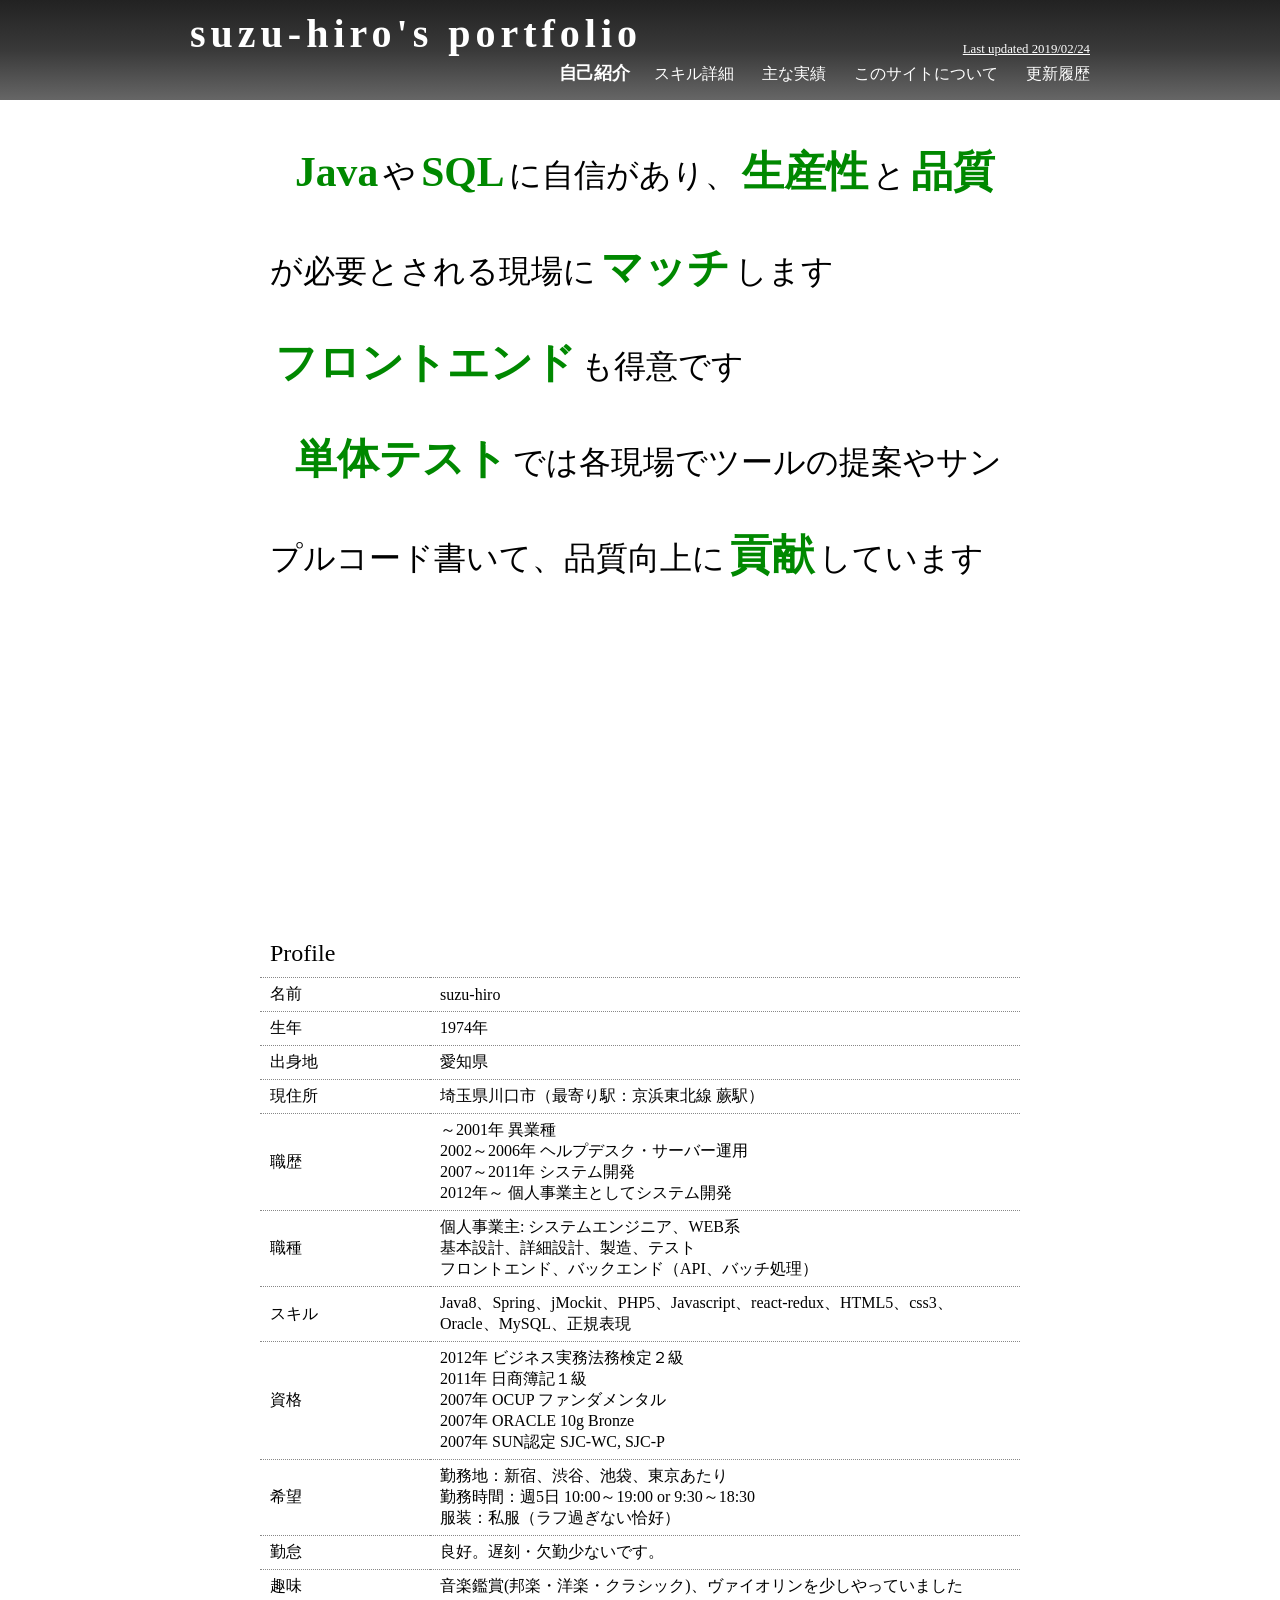
==== commit 7ef0faa4: "実績の表現方法を修正" ====
--- a/index.html
+++ b/index.html
@@ -17,7 +17,7 @@
 	<header>
 		<div class="container">
 			<h1>suzu-hiro's portfolio</h1>
-			<div class="update">Last updated 2019/02/17</div>
+			<div class="update">Last updated 2019/02/24</div>
 			<div class="menu-wrapper">
 				<div class="humberger"><i class="fas fa-bars"></i></div>
 				<ul class="menu">
@@ -505,12 +505,22 @@
 								<div class="card-content">2016/04～2017/03</div>
 							</div>
 							<div class="card">
-								<div class="card-title">契約形態</div>
-								<div class="card-content">個人事業主</div>
-							</div>
-							<div class="card">
-								<div class="card-title">業種</div>
-								<div class="card-content">インターネット広告</div>
+								<div class="card-title">案件内容</div>
+								<div class="card-content">
+									<ul>
+										<li>広告媒体の実績データ取り込みバッチ機能製造</li>
+										<li>運用ツール画面作成</li>
+									</ul>
+								</div>
+							</div>
+							<div class="card">
+								<div class="card-title">役割</div>
+								<div class="card-content">
+									<ul>
+										<li>バックエンド</li>
+										<li>フロントエンド</li>
+									</ul>
+								</div>
 							</div>
 							<div class="card">
 								<div class="card-title">チーム</div>
@@ -558,12 +568,21 @@
 								<div class="card-content">2015/11～2016/03</div>
 							</div>
 							<div class="card">
-								<div class="card-title">契約形態</div>
-								<div class="card-content">個人事業主</div>
-							</div>
-							<div class="card">
-								<div class="card-title">業種</div>
-								<div class="card-content">通信事業</div>
+								<div class="card-title">案件内容</div>
+								<div class="card-content">
+									<ul>
+										<li>電気利用データの取り込み機能開発</li>
+										<li>アプリで顧客向け機能開発</li>
+									</ul>
+								</div>
+							</div>
+							<div class="card">
+								<div class="card-title">役割</div>
+								<div class="card-content">
+									<ul>
+										<li>バックエンド</li>
+									</ul>
+								</div>
 							</div>
 							<div class="card">
 								<div class="card-title">チーム</div>
@@ -601,12 +620,23 @@
 								<div class="card-content">2015/04～2015/10</div>
 							</div>
 							<div class="card">
-								<div class="card-title">契約形態</div>
-								<div class="card-content">個人事業主</div>
-							</div>
-							<div class="card">
-								<div class="card-title">業種</div>
-								<div class="card-content">マーケティング</div>
+								<div class="card-title">案件内容</div>
+								<div class="card-content">
+									<ul>
+										<li>メッセージ配信サービス管理画面開発</li>
+										<li>Androidアプリ、メッセージ表示開発</li>
+									</ul>
+								</div>
+							</div>
+							<div class="card">
+								<div class="card-title">役割</div>
+								<div class="card-content">
+									<ul>
+										<li>フロントエンド</li>
+										<li>バックエンド</li>
+										<li>Androidアプリ</li>
+									</ul>
+								</div>
 							</div>
 							<div class="card">
 								<div class="card-title">チーム</div>
@@ -651,12 +681,15 @@
 					<dd>
 						デザインやコーディングは特に他のサイトは参考にしておりません。
 						極力ライブラリは使用せず、基本的な技術のみを使用しました。<br>
-						RxJSを使用しているのは、実務では使用したことはありませんが、イベント周りの実装が強力で最近気に入っています。<br>
-						異なるイベントを一つのストリームとして処理し、豊富なoperatorsで、できたらいいなと思う制御を手軽に利用できるところは、いつか実務で生かしたいです
+						RxJSは、実務未経験ですが、イベント周りの実装が強力で最近気に入っています
 					</dd>
 					<dt>サイトの狙い</dt>
 					<dd>
-							サイトを通じて得意な技術や希望を知っていただき、スキルミスマッチなどにより力が発揮できないことを避けることが目的です
+						<ul class="normal-list">
+							<li>サイトを通じて得意な技術や希望を知っていただき、スキルミスマッチなどにより力が発揮できないことを避けること</li>
+							<li>経験した現場や技術が多くなってきたので、要点を整理する</li>
+							<li>自分のエンジニアとしての特長を表現し伝える力を磨く</li>
+						</ul>
 					</dd>
 				</dl>
 			</article>
@@ -667,6 +700,10 @@
 						<tr>
 							<th>2019/01/05</th>
 							<td>initial commit</td>
+						</tr>
+						<tr>
+							<th>2019/02/25</th>
+							<td>公開できる最低限のコンテンツの準備完了</td>
 						</tr>
 					</tbody>
 				</table>
--- a/main.css
+++ b/main.css
@@ -453,7 +453,10 @@
 	border-top-right-radius: 2px;
 	border-bottom-right-radius: 2px;
 }
-
+.normal-list,
+.card-content ul {
+	padding-left: 24px;
+}
 em {
 	padding: 0 3px;
 	margin: 0 2px;
@@ -517,6 +520,10 @@
 	.card .card-content {
 		width: calc(100% - 120px);
 		font-size: .8rem;
+	}
+	.normal-list, 
+	.card-content ul {
+		padding-left: 20px;
 	}
 	.accordion .detail .note {
 		font-size: .8rem;
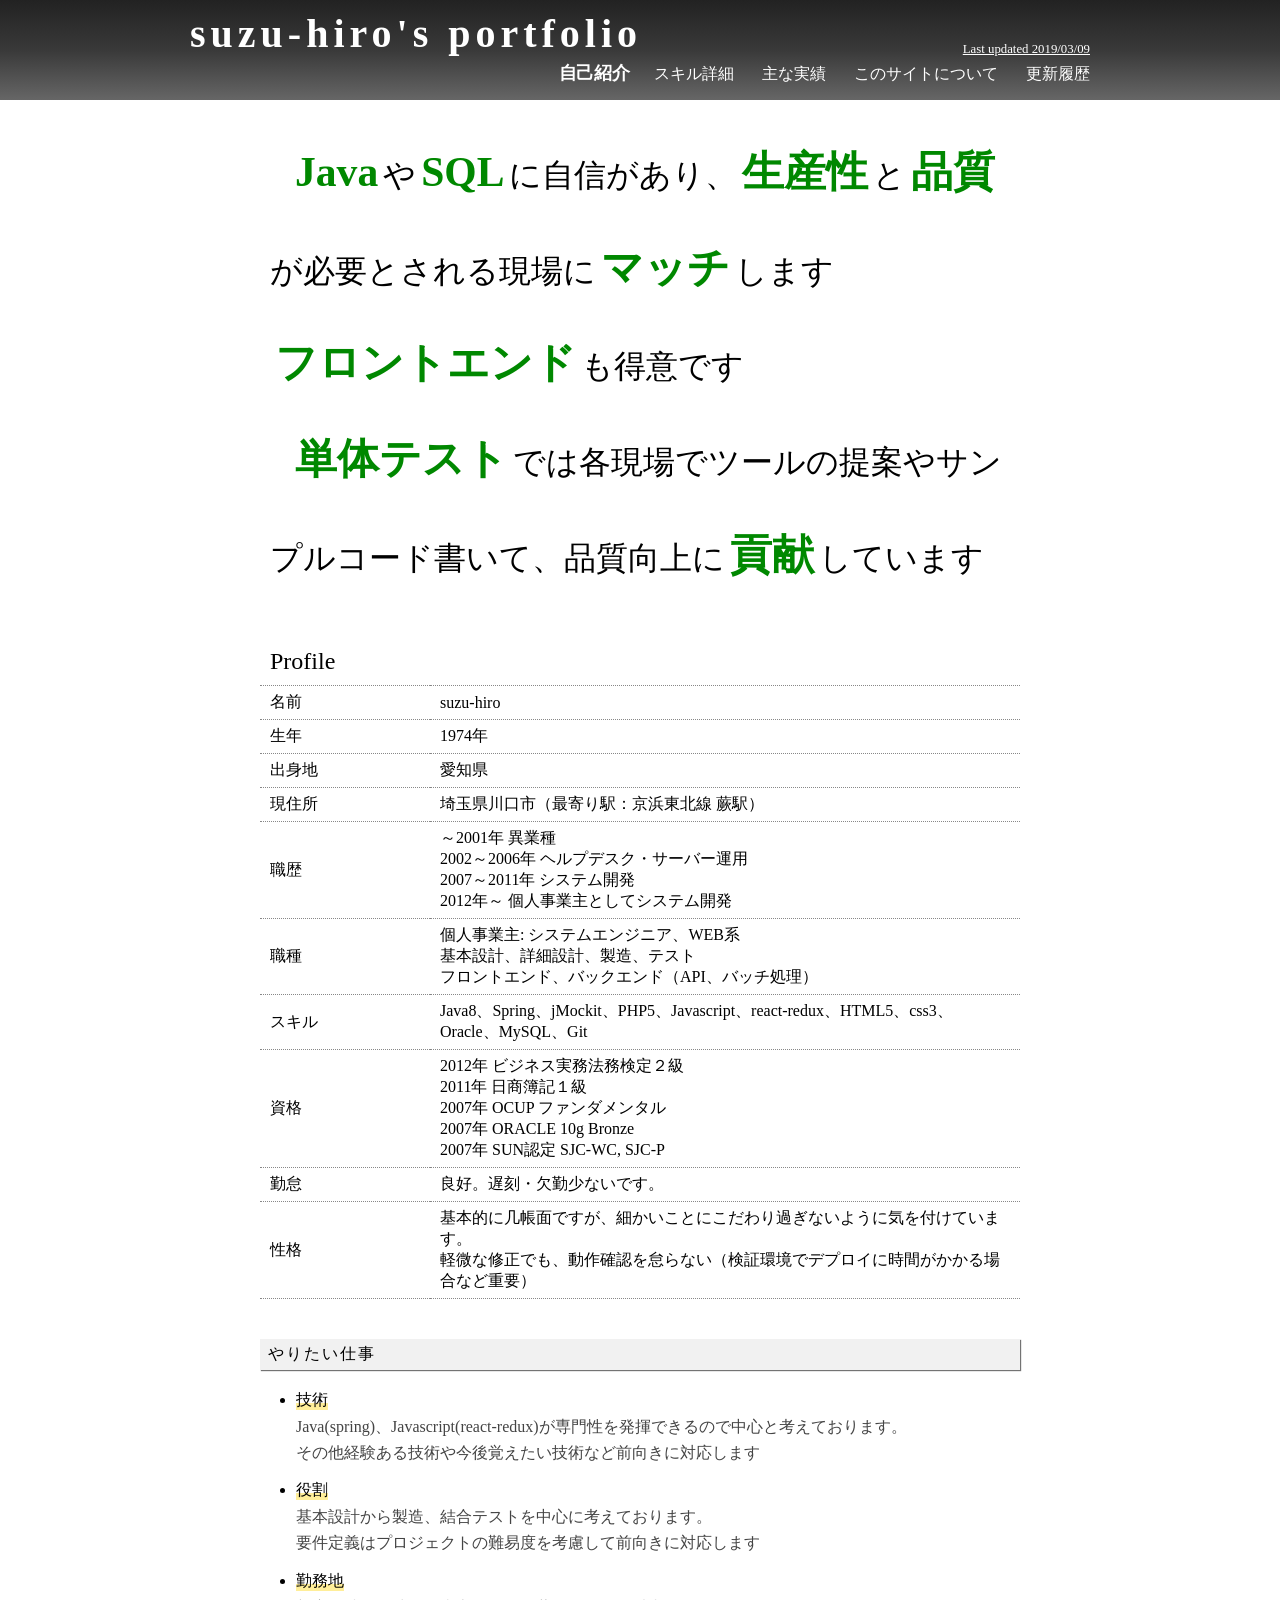
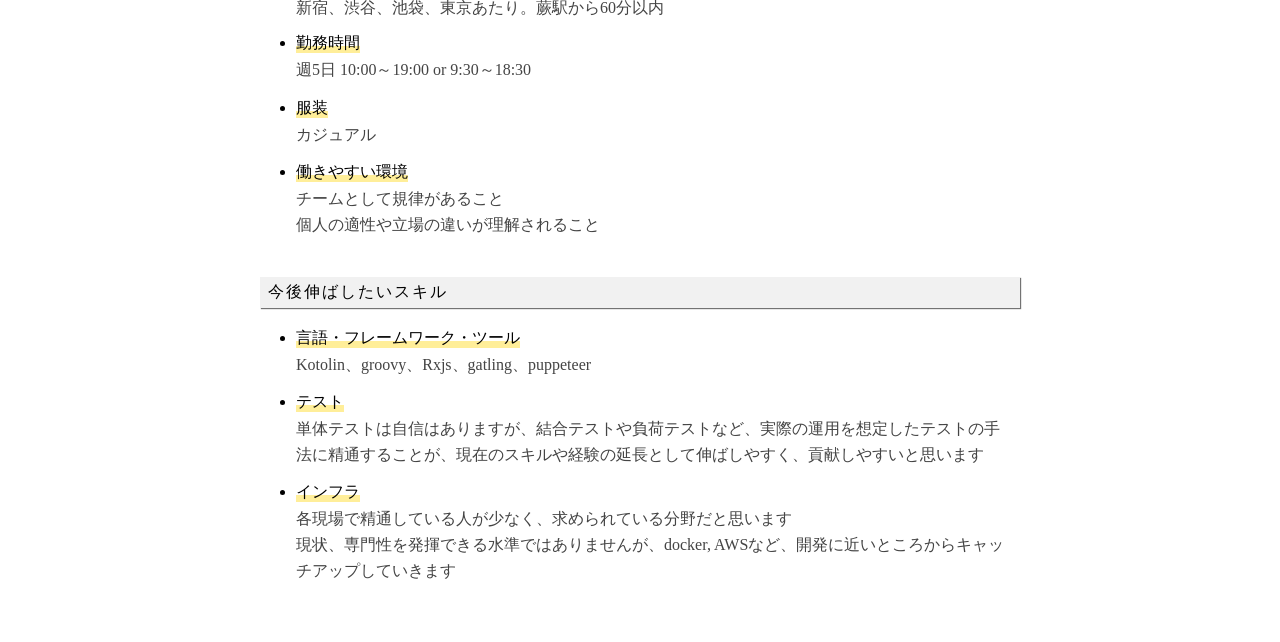
==== commit 6b42db00: "自己紹介に内容追加" ====
--- a/index.html
+++ b/index.html
@@ -17,7 +17,7 @@
 	<header>
 		<div class="container">
 			<h1>suzu-hiro's portfolio</h1>
-			<div class="update">Last updated 2019/02/24</div>
+			<div class="update">Last updated 2019/03/09</div>
 			<div class="menu-wrapper">
 				<div class="humberger"><i class="fas fa-bars"></i></div>
 				<ul class="menu">
@@ -87,7 +87,7 @@
 						<tr>
 							<th>スキル</th>
 							<td>
-								Java8、Spring、jMockit、PHP5、Javascript、react-redux、HTML5、css3、Oracle、MySQL、正規表現
+								Java8、Spring、jMockit、PHP5、Javascript、react-redux、HTML5、css3、Oracle、MySQL、Git
 							</td>
 						</tr>
 						<tr>
@@ -101,23 +101,62 @@
 							</td>
 						</tr>
 						<tr>
-							<th>希望</th>
-							<td>
-								勤務地：新宿、渋谷、池袋、東京あたり<br>
-								勤務時間：週5日 10:00～19:00 or 9:30～18:30<br>
-								服装：私服（ラフ過ぎない恰好）
-							</td>
-						</tr>
-						<tr>
 							<th>勤怠</th>
 							<td>良好。遅刻・欠勤少ないです。</td>
 						</tr>
 						<tr>
-							<th>趣味</th>
-							<td>音楽鑑賞(邦楽・洋楽・クラシック)、ヴァイオリンを少しやっていました</td>
+							<th>性格</th>
+							<td>基本的に几帳面ですが、細かいことにこだわり過ぎないように気を付けています。<br>軽微な修正でも、動作確認を怠らない（検証環境でデプロイに時間がかかる場合など重要）</td>
 						</tr>
 					</tbody>
 				</table>
+				<section class="simple">
+					<dl>
+						<dt>やりたい仕事</dt>
+						<dd>
+							<ul class="normal-list">
+								<li>
+									<em>技術</em>
+									<p>
+										Java(spring)、Javascript(react-redux)が専門性を発揮できるので中心と考えております。<br>その他経験ある技術や今後覚えたい技術など前向きに対応します
+									</p>
+								</li>
+								<li>
+									<em>役割</em>
+									<p>
+										基本設計から製造、結合テストを中心に考えております。<br>要件定義はプロジェクトの難易度を考慮して前向きに対応します
+									</p>
+								</li>
+								<li>
+									<em>勤務地</em>
+									<p>新宿、渋谷、池袋、東京あたり。蕨駅から60分以内<p>
+								</li>
+								<li>
+									<em>勤務時間</em>
+									<p>週5日 10:00～19:00 or 9:30～18:30</p>
+								</li>
+								<li><em>服装</em><p>カジュアル</p></li>
+								<li><em>働きやすい環境</em><p>チームとして規律があること<br>個人の適性や立場の違いが理解されること</li>
+						</dd>
+						<dt>今後伸ばしたいスキル</dt>
+						<dd>
+							<ul class="normal-list">
+								<li><em>言語・フレームワーク・ツール</em>
+									<p>Kotolin、groovy、Rxjs、gatling、puppeteer</p>
+								</li>
+								<li>
+									<em>テスト</em>
+									<p>単体テストは自信はありますが、結合テストや負荷テストなど、実際の運用を想定したテストの手法に精通することが、現在のスキルや経験の延長として伸ばしやすく、貢献しやすいと思います</p>
+								</li>
+								<li>
+									<em>インフラ</em>
+									<p>
+										各現場で精通している人が少なく、求められている分野だと思います<br>現状、専門性を発揮できる水準ではありませんが、docker, AWSなど、開発に近いところからキャッチアップしていきます
+									</p>
+								</li>
+						</dd>
+					</dl>
+				</section>
 			</article>
 			<article class="accordion skill">
 				<p class="a_title">スキル詳細</p>
@@ -705,6 +744,10 @@
 							<th>2019/02/25</th>
 							<td>公開できる最低限のコンテンツの準備完了</td>
 						</tr>
+						<tr>
+							<th>2019/03/09</th>
+							<td>自己紹介に「やりたい仕事」「今後伸ばしたいスキル」を追加</td>
+						</tr>
 					</tbody>
 				</table>
 			</article>
--- a/main.css
+++ b/main.css
@@ -122,7 +122,6 @@
 	margin: 0 auto;
 	padding: 15px 30px;
 	width: 100%;
-	min-height: calc(100vh - 100px);
 	box-sizing: border-box;
 }
 .full-screen p {
@@ -138,7 +137,12 @@
 	background: none;
 	color: #008800;
 }
-@media screen and (max-width: 480px) {
+@media screen and (max-width: 840px) {
+	.container {
+		max-width: 840px;
+	}
+}
+@media screen and (max-width: 740px) {
 	header {
 		height: 70px;
 	}
@@ -146,9 +150,9 @@
 		margin-top: 76px;
 	}
 	h1 {
-		margin-top: 18px;
-		font-size: 1.7em;
-		letter-spacing: 0;
+		margin-top: 12px;
+		font-size: 2.1em;
+		letter-spacing: 1;
 	}
 	.update {
 		display: none;
@@ -242,10 +246,15 @@
 	.full-screen {
 		padding: 10px 20px;
 		width: 100%;
-		min-height: calc(100vh - 70px);
+	}
+}
+@media screen and (max-width: 600px) {
+	h1 {
+		margin-top: 18px;
+		font-size: 1.7em;
+		letter-spacing: 0;
 	}
 	.full-screen p {
-		text-indent: 20px;
 		line-height: 2;
 		font-size: 1.4em;
 	}
@@ -283,7 +292,12 @@
 .common-table td, .common-table th {
 	padding: 6px 10px;
 }
-@media screen and (max-width: 480px) {
+@media screen and (max-width: 840px) {
+	.profile .full-screen {
+		width: 100%;
+	}
+}
+@media screen and (max-width: 740px) {
 	.profile .full-screen {
 		width: calc(100% + 28px);
     margin: -5px -15px 0;
@@ -457,6 +471,12 @@
 .card-content ul {
 	padding-left: 24px;
 }
+.normal-list li p {
+	margin-top: -2px;
+	margin-bottom: 9px;
+	line-height: 1.6;
+	color: #444;
+}
 em {
 	padding: 0 3px;
 	margin: 0 2px;
@@ -468,8 +488,12 @@
 	color: #222;
 	background-image: linear-gradient(0deg, #f1cc88 20%, #bbddff 20%, #bbddff 40%, #f1cc88 40% );
 }
-
-@media screen and (max-width: 480px) {
+.normal-list li em {
+	margin: 0;
+	padding: 0;
+}
+
+@media screen and (max-width: 740px) {
 	.accordion .a_title {
 		display: block;
 		padding-top: 8px;
@@ -521,7 +545,7 @@
 		width: calc(100% - 120px);
 		font-size: .8rem;
 	}
-	.normal-list, 
+	.normal-list,
 	.card-content ul {
 		padding-left: 20px;
 	}
@@ -550,17 +574,17 @@
 }
 .simple dt {
 	margin-top: 20px;
-	border-left: solid 4px #083;
-	background: #f1fff1;
+	background: #f1f1f1;
 	padding: 5px 8px;
 	letter-spacing: 2px;
+	box-shadow: 1px 1px 1px rgba(100,100,100, .9);
 }
 .simple dd {
 	padding: 14px 6px 10px;
 	line-height: 2;
 	margin-inline-start: 6px;
 }
-@media screen and (max-width: 480px) {
+@media screen and (max-width: 740px) {
 	.simple .a_title {
 		display: block;
 		padding-top: 12px;
@@ -621,7 +645,8 @@
 	width: 100%;
 	background: white;
 }
-@media screen and (max-width: 480px) {
+
+@media screen and (max-width: 740px) {
 	.svg-desc {
 		font-size: .75em;
 	}
@@ -638,18 +663,7 @@
 		font-size: 1em;
 	}
 }
-
-
-/** mindset */
-.mindset dt {
-	border-left: solid 4px #830;
-	background: #fff1f1;
-}
-
 /** about */
-.about dt {
-	border-left: solid 4px #083;
-	background: #f1fff1;
-}
+
 
 /* history */
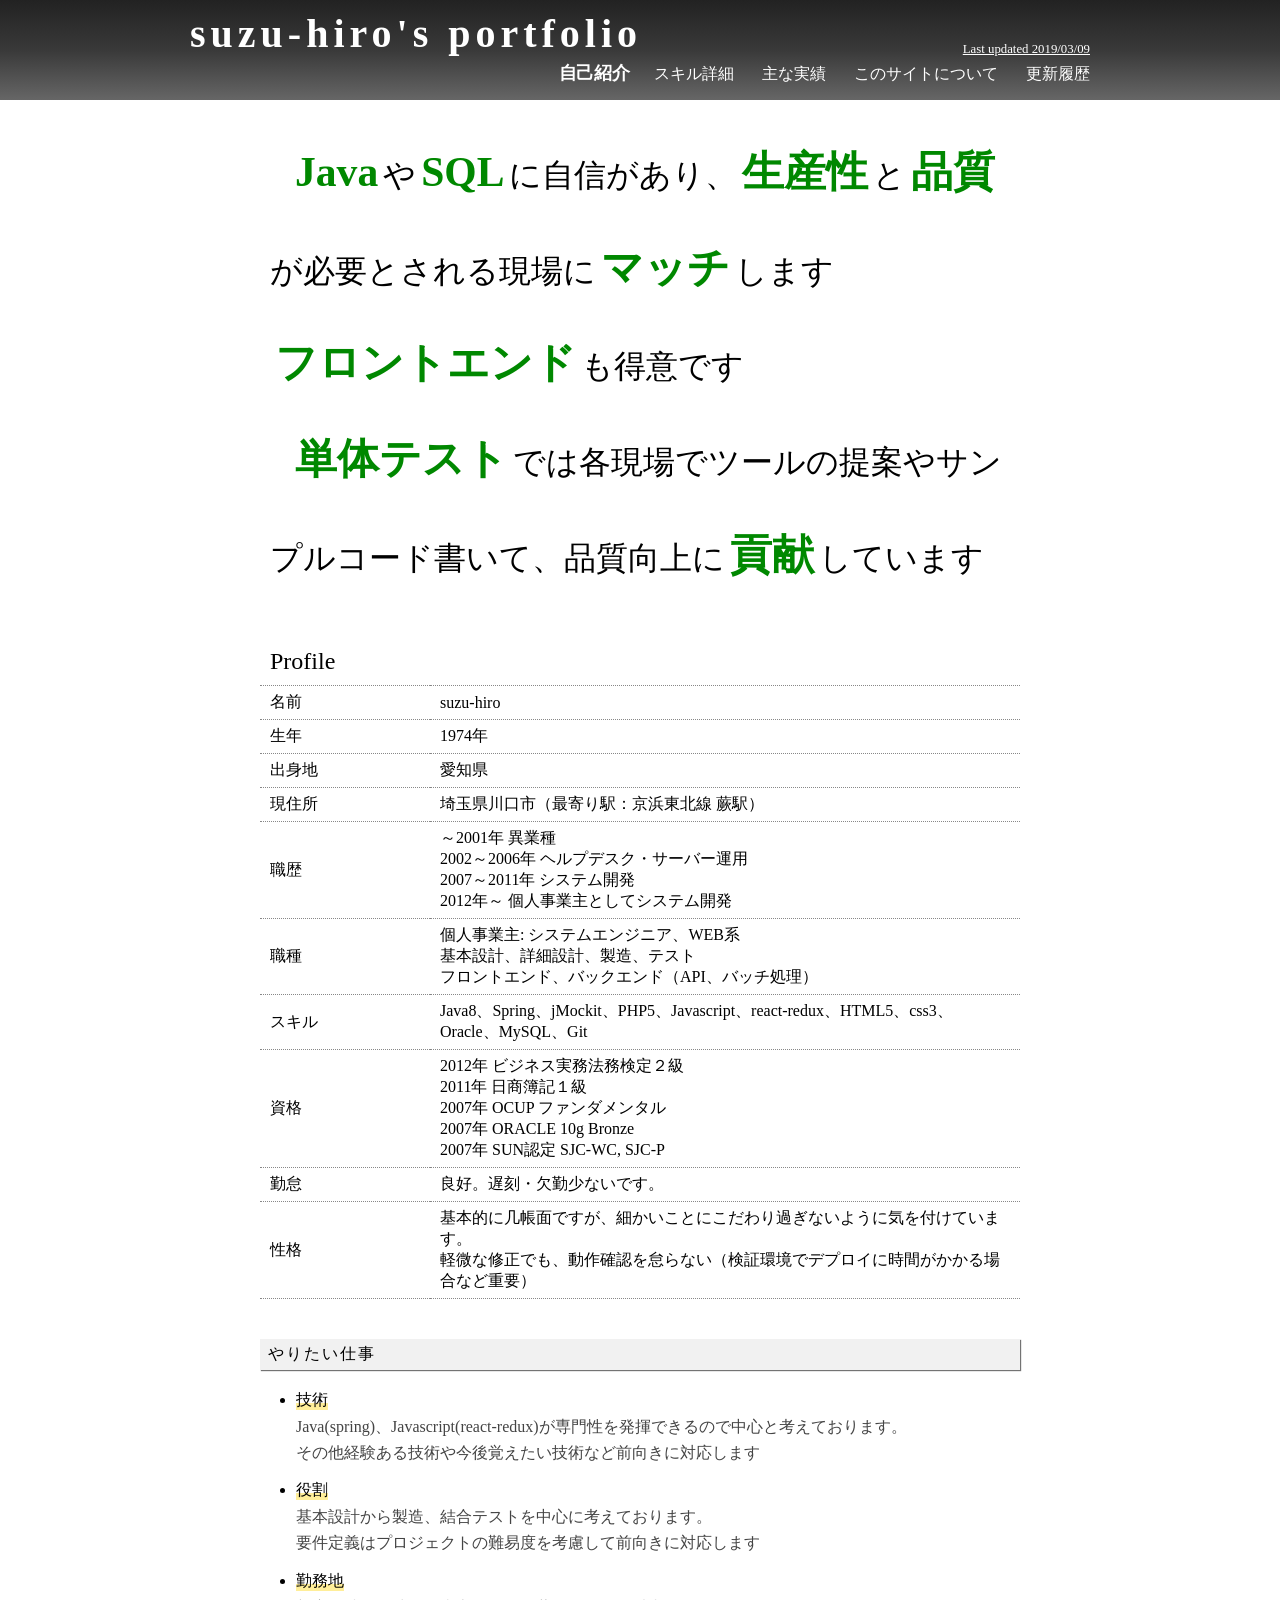
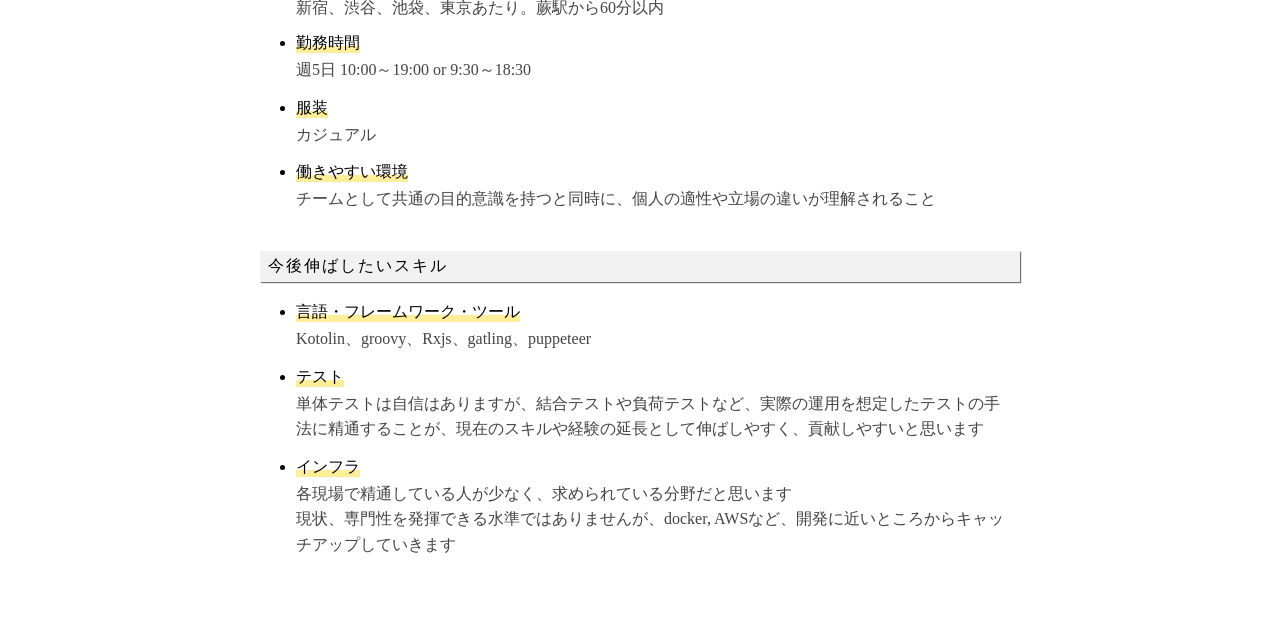
==== commit e6d8d6c4: "微調整" ====
--- a/index.html
+++ b/index.html
@@ -136,7 +136,7 @@
 									<p>週5日 10:00～19:00 or 9:30～18:30</p>
 								</li>
 								<li><em>服装</em><p>カジュアル</p></li>
-								<li><em>働きやすい環境</em><p>チームとして規律があること<br>個人の適性や立場の違いが理解されること</li>
+								<li><em>働きやすい環境</em><p>チームとして共通の目的意識を持つと同時に、個人の適性や立場の違いが理解されること</li>
 						</dd>
 						<dt>今後伸ばしたいスキル</dt>
 						<dd>
@@ -572,7 +572,7 @@
 								<div class="card-content">基本設計～結合試験、保守運用</div>
 							</div>
 							<div class="card">
-								<div class="card-title">技術</div>
+								<div class="card-title">開発環境</div>
 								<div class="card-content">
 									<em>Java8</em>、SpringBoot、MyBatis、SonarQube、<em>React-redux</em>、docker
 								</div>
@@ -634,7 +634,7 @@
 								<div class="card-content">要件定義～総合試験</div>
 							</div>
 							<div class="card">
-								<div class="card-title">技術</div>
+								<div class="card-title">開発環境</div>
 								<div class="card-content">
 									<em>Java8</em>、JavaEE6、JaxRS、Jenkins、<em>S3</em>、<em>SQS</em>、<em>DynamoDB</em>、MySQL
 								</div>
@@ -688,7 +688,7 @@
 								<div class="card-content">詳細設計～結合試験</div>
 							</div>
 							<div class="card">
-								<div class="card-title">技術</div>
+								<div class="card-title">開発環境</div>
 								<div class="card-content">
 									<em>Java8</em>、Spring、Android、MySQL、<em>React</em>、TypeScript、node.js、gulp
 								</div>
@@ -698,6 +698,45 @@
 							Android端末に、メッセージ配信し分析するツールのサーバーサイドのAPIと管理画面の開発<br>
 							<em>モダンなフロントエンド</em>開発に初めて触れました。<br>
 							管理画面では表示するメッセージのプレビューをリアルタイムで表示し、プレビュー上でスワイプで画像表示を切り替える機能の開発が面白かったです
+						</div>
+					</div>
+				</section>
+				<section class="black open">
+					<div class="header">
+						<div class="title">Tdnet xbrlデータ取得(個人利用)</div>
+						<i class="fas fa-angle-up"></i>
+					</div>
+					<div class="detail">
+						<div class="card-wrapper">
+							<div class="card">
+								<div class="card-title">期間</div>
+								<div class="card-content">2015/04～</div>
+							</div>
+							<div class="card">
+								<div class="card-title">案件内容</div>
+								<div class="card-content">
+									xbrlデータの有効活用。バッチでxbrlデータを取り込む<br>
+									別途、情報系の画面を作成
+								</div>
+							</div>
+							<div class="card">
+								<div class="card-title">開発環境</div>
+								<div class="card-content">
+									レンタルサーバー、PHP5、MySQL
+								</div>
+							</div>
+						</div>
+						<div class="svg-wrapper">
+							<p class="svg-title">システム概要</p>
+							<p class="svg-desc">xbrl一覧取得バッチと、xbrl解析データ保存バッチを分けて実装</p>
+							<div class="svg">
+								<a class="svg-open" href="./plantuml/case2.svg" target="_blank"><i class="fas fa-external-link-alt"></i></a>
+								<img src="./plantuml/case2.svg" width="800px">
+							</div>
+						</div>
+						<div class="note">
+							cronのバッチ処理の処理時間の制約のため、バッチ処理を２つに分ける<br>
+							xbrl取り込みバッチは実務で作成するバッチ並みに複雑です。日本基準の他、IFRS、米国基準があるため、データ変換もテーブルもそれなりに複雑
 						</div>
 					</div>
 				</section>
@@ -746,7 +785,9 @@
 						</tr>
 						<tr>
 							<th>2019/03/09</th>
-							<td>自己紹介に「やりたい仕事」「今後伸ばしたいスキル」を追加</td>
+							<td>自己紹介に「やりたい仕事」「今後伸ばしたいスキル」を追加
+								<br>実績に個人利用の開発を追加
+							</td>
 						</tr>
 					</tbody>
 				</table>
--- a/main.css
+++ b/main.css
@@ -244,7 +244,7 @@
 		100% { opacity: 0;}
 	}
 	.full-screen {
-		padding: 10px 20px;
+		padding: 10px 15px;
 		width: 100%;
 	}
 }
